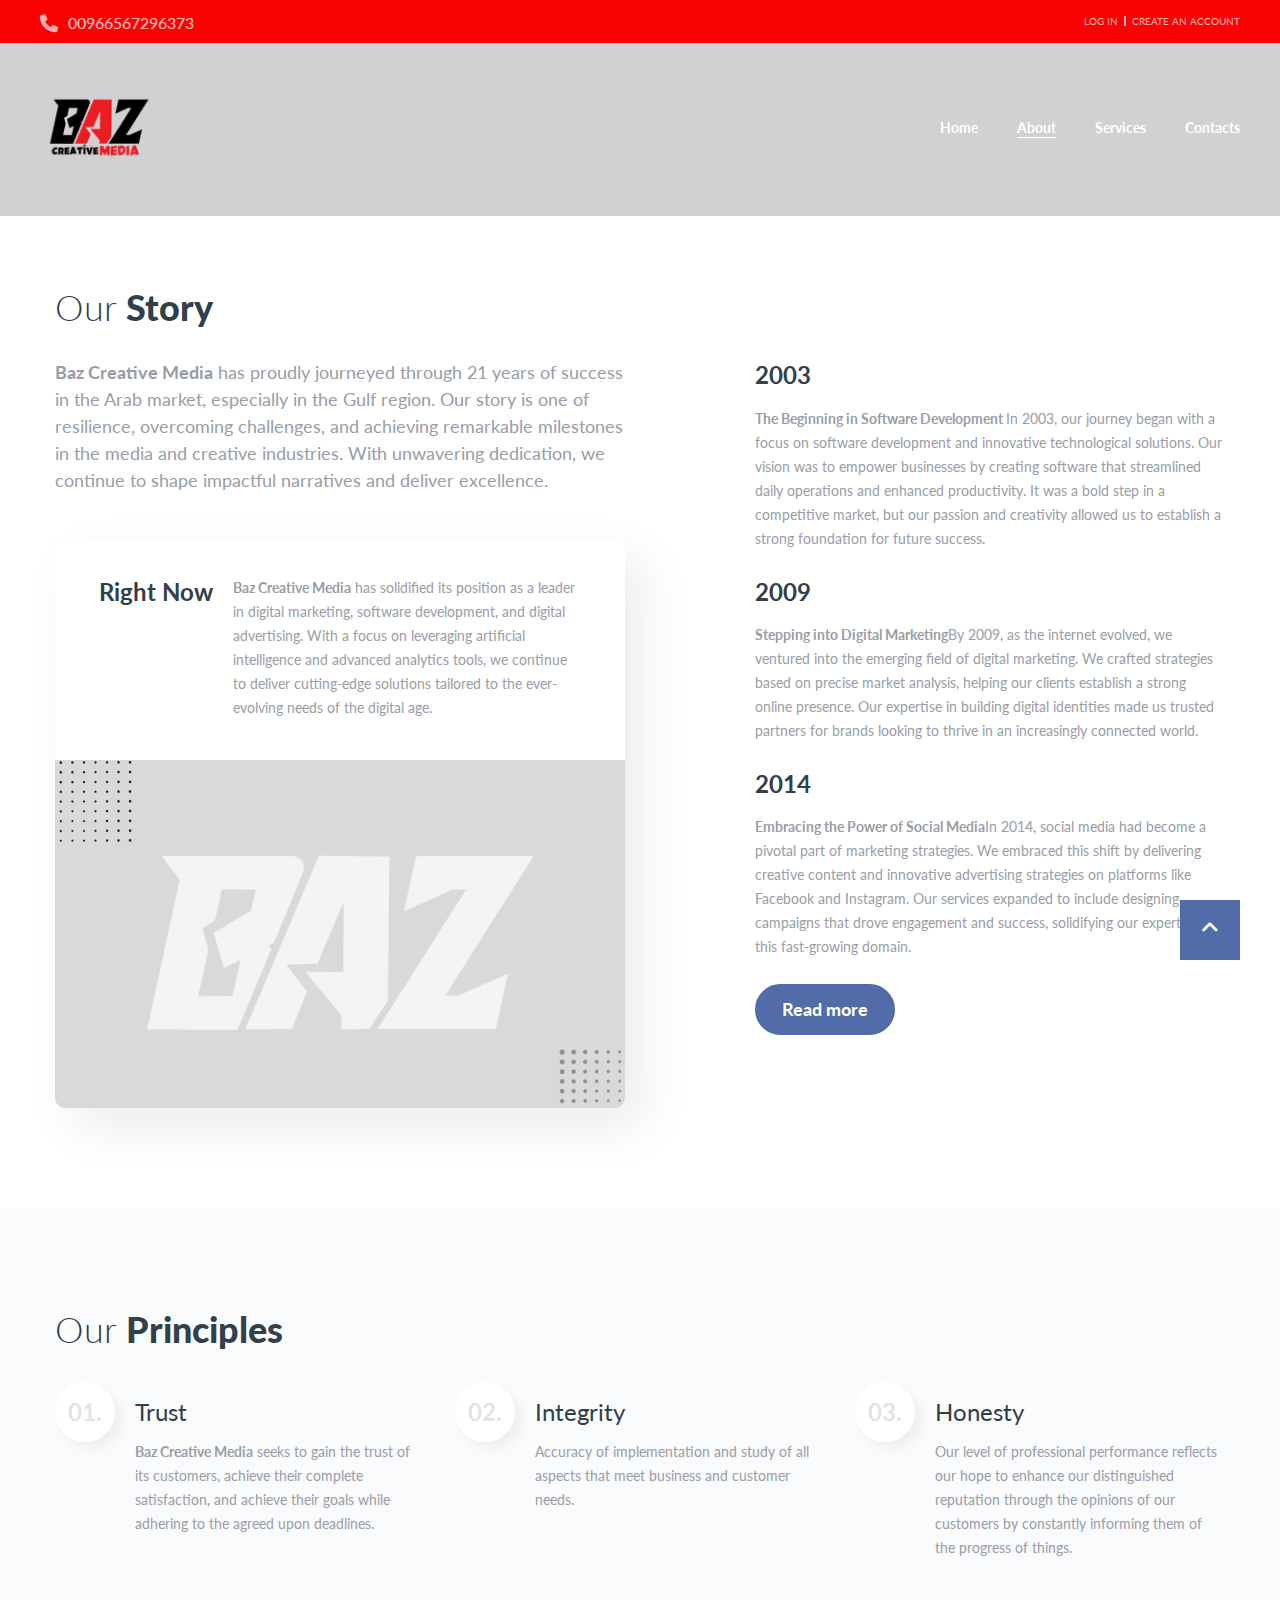
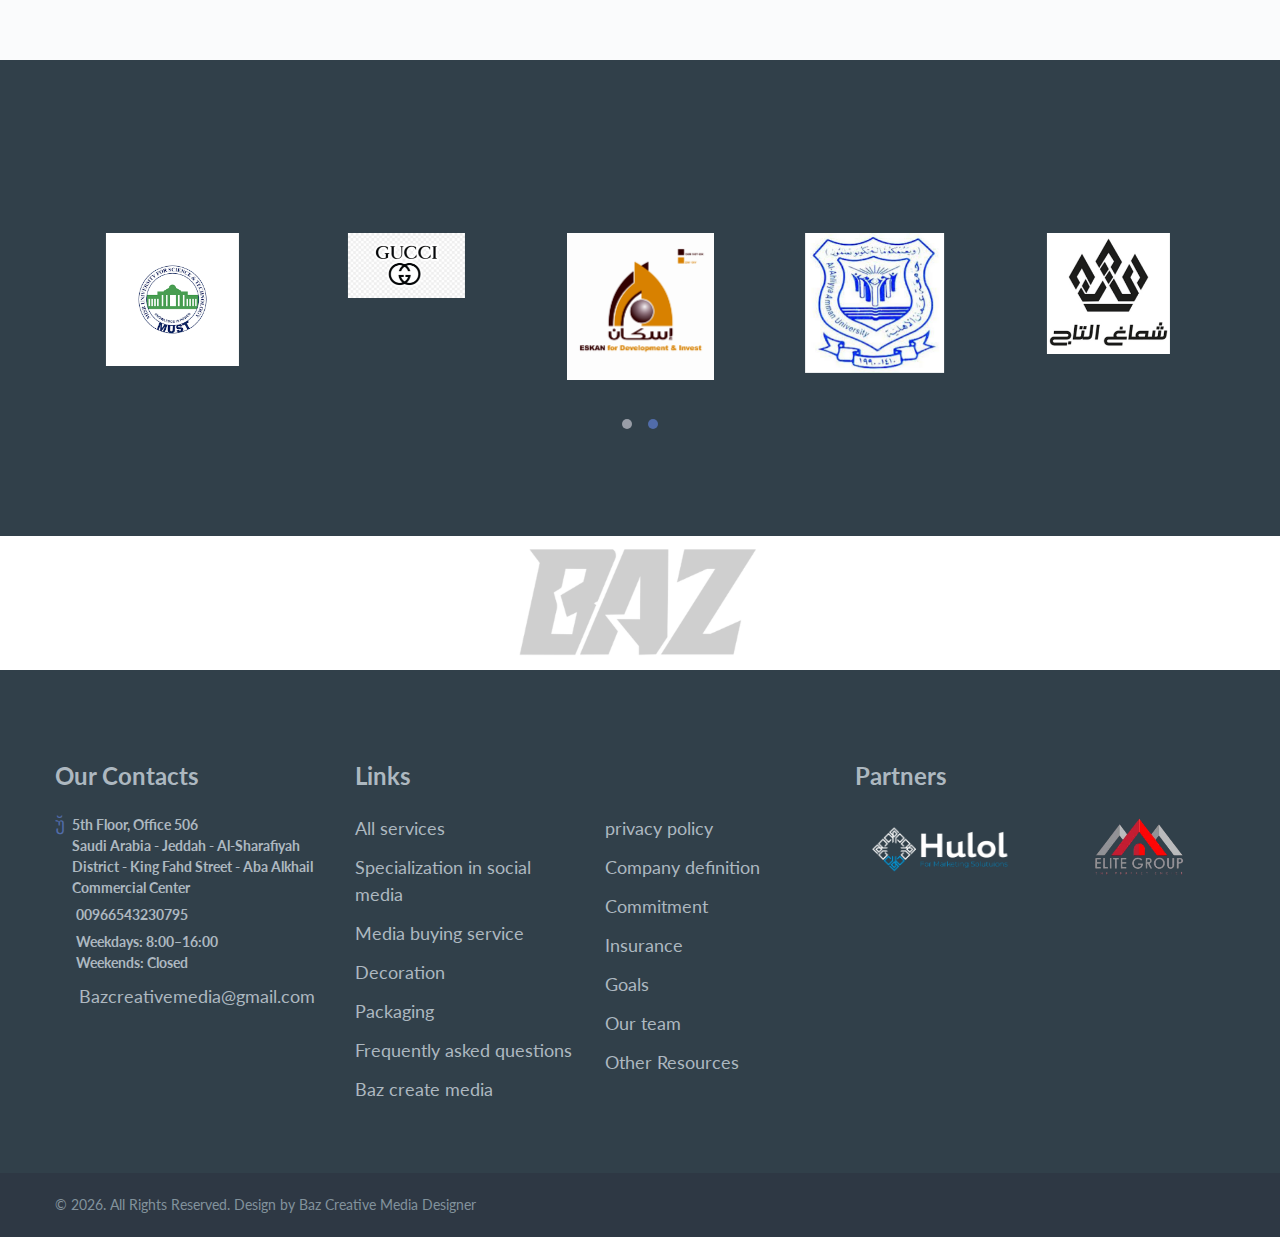
==== about.html @ 6ac9c5bb "Add files via upload" ====
<!DOCTYPE html>
<html class="wide wow-animation" lang="en">

<head>
  <title>About</title>
  <meta charset="utf-8">
  <meta name="viewport" content="width=device-width, height=device-height, initial-scale=1.0">
  <meta http-equiv="X-UA-Compatible" content="IE=edge">
  <link rel="stylesheet" href="https://cdnjs.cloudflare.com/ajax/libs/font-awesome/6.7.1/css/all.min.css">
  <link rel="icon" href="images/favicon.png" type="image/x-icon">
  <link rel="stylesheet" type="text/css" href="//fonts.googleapis.com/css?family=Lato:300,300i,400,400i,700,900">
  <link rel="stylesheet" href="css/bootstrap.css">
  <link rel="stylesheet" href="css/fonts.css">
  <link rel="stylesheet" href="css/style.css">
  <style>
    .ie-panel {
      display: none;
      background: #212121;
      padding: 10px 0;
      box-shadow: 3px 3px 5px 0 rgba(0, 0, 0, .3);
      clear: both;
      text-align: center;
      position: relative;
      z-index: 1;
    }

    html.ie-10 .ie-panel,
    html.lt-ie-10 .ie-panel {
      display: block;
    }
  </style>
</head>

<body>
  <div class="ie-panel"><a href="http://windows.microsoft.com/en-US/internet-explorer/"><img
        src="images/ie8-panel/warning_bar_0000_us.jpg" height="42" width="820"
        alt="You are using an outdated browser. For a faster, safer browsing experience, upgrade for free today."></a>
  </div>
  <div class="preloader">
    <div class="preloader-body">
      <div class="loader">
        <div></div>
        <div></div>
        <div></div>
        <div></div>
        <div></div>
        <div></div>
        <div></div>
        <div></div>
        <div></div>
      </div>
      <p>Loading...</p>
    </div>
  </div>
  <div class="page"><a class="banner banner-top"
      href="https://www.templatemonster.com/website-templates/monstroid2.html" target="_blank"><img src="" alt=""
        height="0"></a>
    <header class="section page-header rd-navbar-transparent-wrap">
      <!--RD Navbar-->
      <div class="rd-navbar-wrap">
        <nav class="rd-navbar rd-navbar-transparent" data-layout="rd-navbar-fixed" data-sm-layout="rd-navbar-fixed"
          data-md-layout="rd-navbar-fixed" data-md-device-layout="rd-navbar-fixed" data-lg-layout="rd-navbar-static"
          data-lg-device-layout="rd-navbar-static" data-xl-layout="rd-navbar-static"
          data-xl-device-layout="rd-navbar-static" data-lg-stick-up-offset="44px" data-xl-stick-up-offset="44px"
          data-xxl-stick-up-offset="44px" data-lg-stick-up="true" data-xl-stick-up="true" data-xxl-stick-up="true">
          <div class="rd-navbar-collapse-toggle rd-navbar-fixed-element-1" data-rd-navbar-toggle=".rd-navbar-collapse">
            <span></span>
          </div>
          <div class="rd-navbar-aside-outer rd-navbar-collapse">
            <div class="rd-navbar-aside">
              <div class="rd-navbar-info">
                <div class="icon novi-icon mdi "><i class="fa-solid fa-phone"></i></div><a
                  href="https://wa.me/966567296373" target="_blank">00966567296373</a>
              </div>
              <ul class="list-lined">
                <li><a href="https://wa.me/966567296373">Log in</a></li>
                <li><a href="https://wa.me/966567296373">Create an account</a></li>
              </ul>
            </div>
          </div>
          <div class="rd-navbar-main-outer">
            <div class="rd-navbar-main-inner">
              <div class="rd-navbar-main">
                <!--RD Navbar Panel-->
                <div class="rd-navbar-panel">
                  <!--RD Navbar Toggle-->
                  <button class="rd-navbar-toggle" data-rd-navbar-toggle=".rd-navbar-nav-wrap"><span></span></button>
                  <!--RD Navbar Brand-->
                  <div class="rd-navbar-brand">
                    <!--Brand--><a class="brand" href="index.html"><img class="brand-logo-dark" src="" alt=""
                        width="146" height="22" /><img class="brand-logo-light" src="images/logo-inverse-310x44.png"
                        alt="" width="155" height="22" /></a>
                  </div>
                </div>
                <div class="rd-navbar-main-element">
                  <div class="rd-navbar-nav-wrap">
                    <ul class="rd-navbar-nav">
                      <li class="rd-nav-item"><a class="rd-nav-link" href="index.html">Home</a>
                      </li>
                      <li class="rd-nav-item active"><a class="rd-nav-link" href="about.html">About</a>
                      </li>
                      <li class="rd-nav-item"><a class="rd-nav-link" href="services.html">Services</a>
                      </li>
                      <li class="rd-nav-item"><a class="rd-nav-link" href="contacts.html">Contacts</a>
                      </li>
                    </ul>
                  </div>
                </div>
              </div>
            </div>
          </div>
        </nav>
      </div>
      <div class="rd-navbar-bg novi-background bg-image" style="background-image: url(images/)"></div>
    </header>
    <!-- Breadcrumbs-->
    <section class="breadcrumbs-custom bg-image novi-background bg-primary">
      <div class="container">
        <ul class="breadcrumbs-custom-path">
          <li><a href="index.html">Home</a></li>
          <li class="active">About</li>
        </ul>
      </div>
    </section>
    <!-- Our Story-->
    <section class="section section-lg bg-default">
      <div class="container">
        <h2><span class="text-light">Our</span> Story</h2>
        <div class="row row-30 justify-content-xl-between">
          <div class="col-md-6 col-xl-6">
            <p class="big"><strong>Baz Creative Media</strong> has proudly journeyed through 21 years of success in the
              Arab market,
              especially in the Gulf region. Our story is one of resilience, overcoming challenges, and achieving
              remarkable milestones in the media and creative industries. With unwavering dedication, we continue to
              shape impactful narratives and deliver excellence.</p>
            <div class="box-shadow-2">
              <div class="box-shadow-header">
                <div class="unit flex-column flex-md-row">
                  <div class="unit-left">
                    <div class="heading-5">Right Now</div>
                  </div>
                  <div class="unit-body">
                    <p><strong>Baz Creative Media</strong> has solidified its position as a leader in digital marketing,
                      software
                      development, and digital advertising. With a focus on leveraging artificial intelligence and
                      advanced analytics tools, we continue to deliver cutting-edge solutions tailored to the
                      ever-evolving needs of the digital age.
                    </p>
                  </div>
                </div>
              </div><img class="img-responsive" src="images/thumbnails.png" alt="" width="569" height="169" />
            </div>
          </div>
          <div class="col-md-6 col-xl-5">
            <ul class="list-lg">
              <li>
                <div class="heading-5">2003</div>
                <p class="p-offset-1"><strong> The Beginning in Software Development </strong> In 2003, our journey
                  began with a focus on software development and innovative technological solutions. Our vision was to
                  empower businesses by creating software that streamlined daily operations and enhanced productivity.
                  It was a bold step in a competitive market, but our passion and creativity allowed us to establish a
                  strong foundation for future success.</p>
              </li>
              <li>
                <div class="heading-5">2009</div>
                <p class="p-offset-1"><strong>Stepping into Digital Marketing</strong>By 2009, as the internet evolved,
                  we ventured into the emerging field of digital marketing. We crafted strategies based on precise
                  market analysis, helping our clients establish a strong online presence. Our expertise in building
                  digital identities made us trusted partners for brands looking to thrive in an increasingly connected
                  world.</p>
              </li>
              <li>
                <div class="heading-5">2014</div>
                <p class="p-offset-1"><strong>Embracing the Power of Social Media</strong>In 2014, social media had
                  become a pivotal part of marketing strategies. We embraced this shift by delivering creative content
                  and innovative advertising strategies on platforms like Facebook and Instagram. Our services expanded
                  to include designing campaigns that drove engagement and success, solidifying our expertise in this
                  fast-growing domain.</p>
              </li>
              <li><a class="button button-primary" href="#">Read more</a></li>
            </ul>
          </div>
        </div>
      </div>
    </section>
    <!-- Our Principles-->
    <section class="section section-lg bg-gray-100">
      <div class="container text-center text-lg-left">
        <h2><span class="text-light">Our</span> Principles</h2>
        <div class="row row-30 number-counter-2">
          <div class="col-md-4">
            <div class="box-numbered-left unit">
              <div class="unit-left">
                <div class="index-counter"></div>
              </div>
              <div class="unit-body">
                <h5 class="title">Trust</h5>
                <div class="content"><strong>Baz Creative Media</strong> seeks to gain the trust of its customers,
                  achieve their
                  complete satisfaction, and achieve their goals while adhering to the agreed upon deadlines.</div>
              </div>
            </div>
          </div>
          <div class="col-md-4">
            <div class="box-numbered-left unit">
              <div class="unit-left">
                <div class="index-counter"></div>
              </div>
              <div class="unit-body">
                <h5 class="title">Integrity</h5>
                <div class="content">Accuracy of implementation and study of all aspects that meet business and customer
                  needs.</div>
              </div>
            </div>
          </div>
          <div class="col-md-4">
            <div class="box-numbered-left unit">
              <div class="unit-left">
                <div class="index-counter"></div>
              </div>
              <div class="unit-body">
                <h5 class="title">Honesty</h5>
                <div class="content">Our level of professional performance reflects our hope to enhance our
                  distinguished reputation through the opinions of our customers by constantly informing them of the
                  progress of things.</div>
              </div>
            </div>
          </div>
        </div>
      </div>
    </section>
    <!-- Our Clients-->
    <section class="section section-lg bg-gray-800">
      <div class="container text-center text-xl-left">
        <h2>Our <span class="text-light">Clients</span></h2>
        <div class="owl-carousel owl-carousel-4 text-center" data-items="1" data-sm-items="3" data-md-items="4"
          data-lg-items="5" data-xl-items="6" data-dots="true" data-nav="false" data-stage-padding="15"
          data-loop="false" data-margin="30" data-mouse-drag="false">
          <div class="item"><a class="link-image" href="#"><img src="images/must.png" alt="" width="133"
                height="32" /></a></div>
          <div class="item"><a class="link-image" href="#"><img src="images/gucci.webp" alt="" width="117"
                height="30" /></a></div>
          <div class="item"><a class="link-image" href="#"><img src="images/eskan.png" alt="" width="147"
                height="35" /></a></div>
          <div class="item"><a class="link-image" href="#"><img src="images/oman-uni.jpg" alt="" width="139"
                height="32" /></a></div>
          <div class="item"><a class="link-image" href="#"><img src="images/eltag.png" alt="" width="123"
                height="33" /></a></div>
          <div class="item"><a class="link-image" href="#"><img src="images/nissan.jpg" alt="" width="151"
                height="36" /></a></div>
        </div>
      </div>
    </section>
    <!-- Our Team-->
    <!-- <section class="section section-lg bg-default">
      <div class="container text-center text-lg-left">
        <h2><span class="text-light">Our</span> Team</h2>
        <div class="row row-40">
          <div class="col-md-4">
            <div class="team-box-left">
              <div class="team-meta unit align-items-center">
                <div class="unit-left"><img class="img" src="images/testimonials-1-138x138.jpg" alt="" width="138"
                    height="69" />
                </div>
                <div class="unit-body">
                  <h5 class="title">Kate White</h5>
                  <div class="subtitle">Manager</div>
                </div>
              </div>
              <div class="content">Lorem ipsum dolor sit amet, consectetur adipiscing elit. Etiam a fermentum turpis.
                Nulla metus diam, feugiat ac lectus vitae, tempus porttitor sem. Vestibulum non lacus vulputate,
                placerat ligula ut, dignissim tortor.</div>
            </div>
          </div>
          <div class="col-md-4">
            <div class="team-box-left">
              <div class="team-meta unit align-items-center">
                <div class="unit-left"><img class="img" src="images/testimonials-2-138x138.jpg" alt="" width="138"
                    height="69" />
                </div>
                <div class="unit-body">
                  <h5 class="title">Victor Jackson</h5>
                  <div class="subtitle">Financial Consultant</div>
                </div>
              </div>
              <div class="content">Sed ut perspiciatis unde omnis iste natus error sit voluptatem accusantium doloremque
                laudantium, totam rem aperiam, eaque ipsa quae ab illo inventore veritatis et quasi architecto beatae
                vitae dicta sunt explicabo.</div>
            </div>
          </div>
          <div class="col-md-4">
            <div class="team-box-left">
              <div class="team-meta unit align-items-center">
                <div class="unit-left"><img class="img" src="images/testimonials-3-138x138.jpg" alt="" width="138"
                    height="69" />
                </div>
                <div class="unit-body">
                  <h5 class="title">Olivia Smith</h5>
                  <div class="subtitle">Tax Manager</div>
                </div>
              </div>
              <div class="content">Neque porro quisquam est, qui dolorem ipsum quia dolor sit amet, consectetur,
                adipisci velit, sed quia non numquam eius modi tempora incidunt ut labore et dolore magnam aliquam
                quaerat voluptatem. Ut enim ad minima.</div>
            </div>
          </div>
        </div><a class="button button-primary" href="#">View all team</a>
      </div>
    </section> -->
    <a class="banner" href="https://www.facebook.com/profile.php?id=61550859071493" target="_blank"><img
        src="images/up-footer-banner.png" alt="" height="0"></a>
    <footer class="section footer-classic">
      <div class="footer-inner-1">
        <div class="container">
          <div class="row row-40">
            <div class="col-md-5 col-lg-3">
              <h5>Our Contacts</h5>
              <ul class="contact-list font-weight-bold">
                <li>
                  <div class="unit unit-spacing-xs">
                    <div class="unit-left">
                      <div class="icon icon-sm icon-primary novi-icon mdi mdi-map-marker"></div>
                    </div>
                    <div class="unit-body"><a href="#">5th Floor, Office 506 <br>Saudi Arabia - Jeddah - Al-Sharafiyah
                        District - King Fahd Street - Aba Alkhail Commercial Center</a></div>
                  </div>
                </li>
                <li>
                  <div class="unit unit-spacing-xs">
                    <div class="unit-left">
                      <div class="icon icon-sm icon-primary novi-icon mdi mdi-phone"></div>
                    </div>
                    <div class="unit-body"><a href="https://wa.me/966543230795">00966543230795</a></div>
                  </div>
                </li>
                <li>
                  <div class="unit unit-spacing-xs">
                    <div class="unit-left">
                      <div class="icon icon-sm icon-primary novi-icon mdi mdi-clock"></div>
                    </div>
                    <div class="unit-body">
                      <ul class="list-0">
                        <li>Weekdays: 8:00–16:00</li>
                        <li>Weekends: Closed</li>
                      </ul>
                    </div>
                  </div>
                </li>
              </ul><a class="d-inline-block big"
                href="https://mail.google.com/mail/?view=cm&fs=1&to=Bazcreativemedia@gmail.com&su=Subject&body=Write%20your%20message%20here"
                target="_blank">
                Bazcreativemedia@gmail.com
              </a>
            </div>
            <div class="col-md-6 col-lg-5">
              <h5>Links</h5>
              <div class="row row-5 justify-content-between">
                <div class="col-sm-6">
                  <ul class="footer-list big">
                    <li><a href="#">All services</a></li>
                    <li><a href="#">Specialization in social media</a></li>
                    <li><a href="#">Media buying service</a></li>
                    <li><a href="#">Decoration</a></li>
                    <li><a href="#">Packaging</a></li>
                    <li><a href="#">Frequently asked questions</a></li>
                    <li><a href="#">Baz create media</a></li>
                  </ul>
                </div>
                <div class="col-sm-4 col-lg-6 col-xxl-5">
                  <ul class="footer-list big">
                    <li><a href="#">privacy policy</a></li>
                    <li><a href="#">Company definition</a></li>
                    <li><a href="#">Commitment</a></li>
                    <li><a href="#">Insurance</a></li>
                    <li><a href="#">Goals</a></li>
                    <li><a href="#">Our team</a></li>
                    <li><a href="#">Other Resources</a></li>
                  </ul>
                </div>
              </div>
            </div>
            <div class="col-md-12 col-lg-4">
              <h5>Partners</h5>
              <div class="row row-30 align-items-center text-center">
                <div class="col-6 col-md-4 col-lg-6"><a class="link-image" href="#"><img src="images/holol.png" alt=""
                      width="144" height="35" /></a></div>
                <div class="col-6 col-md-4 col-lg-6"><a class="link-image" href="#"><img src="images/elite.png" alt=""
                      width="121" height="34" /></a></div>
                <!-- <div class="col-6 col-md-4 col-lg-6"><a class="link-image" href="#"><img
                        src="images/footer-1-brand-3-121x33.png" alt="" width="121" height="16" /></a></div>
                  <div class="col-6 col-md-4 col-lg-6"><a class="link-image" href="#"><img
                        src="images/footer-1-brand-4-101x76.png" alt="" width="101" height="38" /></a></div>
                  <div class="col-6 col-md-4 col-lg-6"><a class="link-image" href="#"><img
                        src="images/footer-1-brand-5-107x53.png" alt="" width="107" height="26" /></a></div>
                  <div class="col-6 col-md-4 col-lg-6"><a class="link-image" href="#"><img
                        src="images/footer-1-brand-6-97x52.png" alt="" width="97" height="26" /></a></div> -->
              </div>
            </div>
          </div>
        </div>
      </div>
      <div class="footer-inner-2">
        <div class="container">
          <p class="rights"><span>&copy;&nbsp;</span><span class="copyright-year"></span>. All Rights Reserved. Design
            by <a href="https://www.templatemonster.com">Baz Creative Media Designer </a></p>
        </div>
      </div>
    </footer>
  </div>
  <div class="snackbars" id="form-output-global"></div>
  <script src="js/core.min.js"></script>
  <script src="js/script.js"></script>
</body>

</html>
---- css/fonts.css ----
/*
* Fonts
*//*
* Font Awesome Icons 4.7.0
*/@font-face {	font-family: 'FontAwesome';	src: url("../fonts/fontawesome-webfont.eot?v=4.7.0");	src: url("../fonts/fontawesome-webfont.eot?#iefix&v=4.7.0") format("embedded-opentype"), url("../fonts/fontawesome-webfont.woff2?v=4.7.0") format("woff2"), url("../fonts/fontawesome-webfont.woff?v=4.7.0") format("woff"), url("../fonts/fontawesome-webfont.ttf?v=4.7.0") format("truetype"), url("../fonts/fontawesome-webfont.svg?v=4.7.0#fontawesomeregular") format("svg");	font-weight: normal;	font-style: normal;}.fa {	display: inline-block;	font-family: 'FontAwesome';	font-size: inherit;	text-rendering: auto;	-webkit-font-smoothing: antialiased;	-moz-osx-font-smoothing: grayscale;}[class*='fa-']:before {	font-weight: 400;	font-family: 'FontAwesome';}/* makes the font 33% larger relative to the icon container */.fa-lg {	font-size: 1.33333333em;	line-height: 0.75em;	vertical-align: -15%;}.fa-2x {	font-size: 2em;}.fa-3x {	font-size: 3em;}.fa-4x {	font-size: 4em;}.fa-5x {	font-size: 5em;}.fa-fw {	width: 1.28571429em;	text-align: center;}.fa-ul {	padding-left: 0;	margin-left: 2.14285714em;	list-style-type: none;}.fa-ul > li {	position: relative;}.fa-li {	position: absolute;	left: -2.14285714em;	width: 2.14285714em;	top: 0.14285714em;	text-align: center;}.fa-li.fa-lg {	left: -1.85714286em;}.fa-border {	padding: .2em .25em .15em;	border: solid 0.08em #eeeeee;	border-radius: .1em;}.fa-pull-left {	float: left;}.fa-pull-right {	float: right;}.fa.fa-pull-left {	margin-right: .3em;}.fa.fa-pull-right {	margin-left: .3em;}/* Deprecated as of 4.4.0 */.pull-right {	float: right;}.pull-left {	float: left;}.fa.pull-left {	margin-right: .3em;}.fa.pull-right {	margin-left: .3em;}.fa-spin {	-webkit-animation: fa-spin 2s infinite linear;	animation: fa-spin 2s infinite linear;}.fa-pulse {	-webkit-animation: fa-spin 1s infinite steps(8);	animation: fa-spin 1s infinite steps(8);}@-webkit-keyframes fa-spin {	0% {		-webkit-transform: rotate(0deg);		transform: rotate(0deg);	}	100% {		-webkit-transform: rotate(359deg);		transform: rotate(359deg);	}}@keyframes fa-spin {	0% {		-webkit-transform: rotate(0deg);		transform: rotate(0deg);	}	100% {		-webkit-transform: rotate(359deg);		transform: rotate(359deg);	}}.fa-rotate-90 {	-ms-filter: "progid:DXImageTransform.Microsoft.BasicImage(rotation=1)";	-webkit-transform: rotate(90deg);	-ms-transform: rotate(90deg);	transform: rotate(90deg);}.fa-rotate-180 {	-ms-filter: "progid:DXImageTransform.Microsoft.BasicImage(rotation=2)";	-webkit-transform: rotate(180deg);	-ms-transform: rotate(180deg);	transform: rotate(180deg);}.fa-rotate-270 {	-ms-filter: "progid:DXImageTransform.Microsoft.BasicImage(rotation=3)";	-webkit-transform: rotate(270deg);	-ms-transform: rotate(270deg);	transform: rotate(270deg);}.fa-flip-horizontal {	-ms-filter: "progid:DXImageTransform.Microsoft.BasicImage(rotation=0, mirror=1)";	-webkit-transform: scale(-1, 1);	-ms-transform: scale(-1, 1);	transform: scale(-1, 1);}.fa-flip-vertical {	-ms-filter: "progid:DXImageTransform.Microsoft.BasicImage(rotation=2, mirror=1)";	-webkit-transform: scale(1, -1);	-ms-transform: scale(1, -1);	transform: scale(1, -1);}:root .fa-rotate-90,:root .fa-rotate-180,:root .fa-rotate-270,:root .fa-flip-horizontal,:root .fa-flip-vertical {	filter: none;}.fa-stack {	position: relative;	display: inline-block;	width: 2em;	height: 2em;	line-height: 2em;	vertical-align: middle;}.fa-stack-1x,.fa-stack-2x {	position: absolute;	left: 0;	width: 100%;	text-align: center;}.fa-stack-1x {	line-height: inherit;}.fa-stack-2x {	font-size: 2em;}.fa-inverse {	color: #ffffff;}/* Font Awesome uses the Unicode Private Use Area (PUA) to ensure screen
   readers do not read off random characters that represent icons */.fa-glass:before {	content: "\f000";}.fa-music:before {	content: "\f001";}.fa-search:before {	content: "\f002";}.fa-envelope-o:before {	content: "\f003";}.fa-heart:before {	content: "\f004";}.fa-star:before {	content: "\f005";}.fa-star-o:before {	content: "\f006";}.fa-user:before {	content: "\f007";}.fa-film:before {	content: "\f008";}.fa-th-large:before {	content: "\f009";}.fa-th:before {	content: "\f00a";}.fa-th-list:before {	content: "\f00b";}.fa-check:before {	content: "\f00c";}.fa-remove:before,.fa-close:before,.fa-times:before {	content: "\f00d";}.fa-search-plus:before {	content: "\f00e";}.fa-search-minus:before {	content: "\f010";}.fa-power-off:before {	content: "\f011";}.fa-signal:before {	content: "\f012";}.fa-gear:before,.fa-cog:before {	content: "\f013";}.fa-trash-o:before {	content: "\f014";}.fa-home:before {	content: "\f015";}.fa-file-o:before {	content: "\f016";}.fa-clock-o:before {	content: "\f017";}.fa-road:before {	content: "\f018";}.fa-download:before {	content: "\f019";}.fa-arrow-circle-o-down:before {	content: "\f01a";}.fa-arrow-circle-o-up:before {	content: "\f01b";}.fa-inbox:before {	content: "\f01c";}.fa-play-circle-o:before {	content: "\f01d";}.fa-rotate-right:before,.fa-repeat:before {	content: "\f01e";}.fa-refresh:before {	content: "\f021";}.fa-list-alt:before {	content: "\f022";}.fa-lock:before {	content: "\f023";}.fa-flag:before {	content: "\f024";}.fa-headphones:before {	content: "\f025";}.fa-volume-off:before {	content: "\f026";}.fa-volume-down:before {	content: "\f027";}.fa-volume-up:before {	content: "\f028";}.fa-qrcode:before {	content: "\f029";}.fa-barcode:before {	content: "\f02a";}.fa-tag:before {	content: "\f02b";}.fa-tags:before {	content: "\f02c";}.fa-book:before {	content: "\f02d";}.fa-bookmark:before {	content: "\f02e";}.fa-print:before {	content: "\f02f";}.fa-camera:before {	content: "\f030";}.fa-font:before {	content: "\f031";}.fa-bold:before {	content: "\f032";}.fa-italic:before {	content: "\f033";}.fa-text-height:before {	content: "\f034";}.fa-text-width:before {	content: "\f035";}.fa-align-left:before {	content: "\f036";}.fa-align-center:before {	content: "\f037";}.fa-align-right:before {	content: "\f038";}.fa-align-justify:before {	content: "\f039";}.fa-list:before {	content: "\f03a";}.fa-dedent:before,.fa-outdent:before {	content: "\f03b";}.fa-indent:before {	content: "\f03c";}.fa-video-camera:before {	content: "\f03d";}.fa-photo:before,.fa-image:before,.fa-picture-o:before {	content: "\f03e";}.fa-pencil:before {	content: "\f040";}.fa-map-marker:before {	content: "\f041";}.fa-adjust:before {	content: "\f042";}.fa-tint:before {	content: "\f043";}.fa-edit:before,.fa-pencil-square-o:before {	content: "\f044";}.fa-share-square-o:before {	content: "\f045";}.fa-check-square-o:before {	content: "\f046";}.fa-arrows:before {	content: "\f047";}.fa-step-backward:before {	content: "\f048";}.fa-fast-backward:before {	content: "\f049";}.fa-backward:before {	content: "\f04a";}.fa-play:before {	content: "\f04b";}.fa-pause:before {	content: "\f04c";}.fa-stop:before {	content: "\f04d";}.fa-forward:before {	content: "\f04e";}.fa-fast-forward:before {	content: "\f050";}.fa-step-forward:before {	content: "\f051";}.fa-eject:before {	content: "\f052";}.fa-chevron-left:before {	content: "\f053";}.fa-chevron-right:before {	content: "\f054";}.fa-plus-circle:before {	content: "\f055";}.fa-minus-circle:before {	content: "\f056";}.fa-times-circle:before {	content: "\f057";}.fa-check-circle:before {	content: "\f058";}.fa-question-circle:before {	content: "\f059";}.fa-info-circle:before {	content: "\f05a";}.fa-crosshairs:before {	content: "\f05b";}.fa-times-circle-o:before {	content: "\f05c";}.fa-check-circle-o:before {	content: "\f05d";}.fa-ban:before {	content: "\f05e";}.fa-arrow-left:before {	content: "\f060";}.fa-arrow-right:before {	content: "\f061";}.fa-arrow-up:before {	content: "\f062";}.fa-arrow-down:before {	content: "\f063";}.fa-mail-forward:before,.fa-share:before {	content: "\f064";}.fa-expand:before {	content: "\f065";}.fa-compress:before {	content: "\f066";}.fa-plus:before {	content: "\f067";}.fa-minus:before {	content: "\f068";}.fa-asterisk:before {	content: "\f069";}.fa-exclamation-circle:before {	content: "\f06a";}.fa-gift:before {	content: "\f06b";}.fa-leaf:before {	content: "\f06c";}.fa-fire:before {	content: "\f06d";}.fa-eye:before {	content: "\f06e";}.fa-eye-slash:before {	content: "\f070";}.fa-warning:before,.fa-exclamation-triangle:before {	content: "\f071";}.fa-plane:before {	content: "\f072";}.fa-calendar:before {	content: "\f073";}.fa-random:before {	content: "\f074";}.fa-comment:before {	content: "\f075";}.fa-magnet:before {	content: "\f076";}.fa-chevron-up:before {	content: "\f077";}.fa-chevron-down:before {	content: "\f078";}.fa-retweet:before {	content: "\f079";}.fa-shopping-cart:before {	content: "\f07a";}.fa-folder:before {	content: "\f07b";}.fa-folder-open:before {	content: "\f07c";}.fa-arrows-v:before {	content: "\f07d";}.fa-arrows-h:before {	content: "\f07e";}.fa-bar-chart-o:before,.fa-bar-chart:before {	content: "\f080";}.fa-twitter-square:before {	content: "\f081";}.fa-facebook-square:before {	content: "\f082";}.fa-camera-retro:before {	content: "\f083";}.fa-key:before {	content: "\f084";}.fa-gears:before,.fa-cogs:before {	content: "\f085";}.fa-comments:before {	content: "\f086";}.fa-thumbs-o-up:before {	content: "\f087";}.fa-thumbs-o-down:before {	content: "\f088";}.fa-star-half:before {	content: "\f089";}.fa-heart-o:before {	content: "\f08a";}.fa-sign-out:before {	content: "\f08b";}.fa-linkedin-square:before {	content: "\f08c";}.fa-thumb-tack:before {	content: "\f08d";}.fa-external-link:before {	content: "\f08e";}.fa-sign-in:before {	content: "\f090";}.fa-trophy:before {	content: "\f091";}.fa-github-square:before {	content: "\f092";}.fa-upload:before {	content: "\f093";}.fa-lemon-o:before {	content: "\f094";}.fa-phone:before {	content: "\f095";}.fa-square-o:before {	content: "\f096";}.fa-bookmark-o:before {	content: "\f097";}.fa-phone-square:before {	content: "\f098";}.fa-twitter:before {	content: "\f099";}.fa-facebook-f:before,.fa-facebook:before {	content: "\f09a";}.fa-github:before {	content: "\f09b";}.fa-unlock:before {	content: "\f09c";}.fa-credit-card:before {	content: "\f09d";}.fa-feed:before,.fa-rss:before {	content: "\f09e";}.fa-hdd-o:before {	content: "\f0a0";}.fa-bullhorn:before {	content: "\f0a1";}.fa-bell:before {	content: "\f0f3";}.fa-certificate:before {	content: "\f0a3";}.fa-hand-o-right:before {	content: "\f0a4";}.fa-hand-o-left:before {	content: "\f0a5";}.fa-hand-o-up:before {	content: "\f0a6";}.fa-hand-o-down:before {	content: "\f0a7";}.fa-arrow-circle-left:before {	content: "\f0a8";}.fa-arrow-circle-right:before {	content: "\f0a9";}.fa-arrow-circle-up:before {	content: "\f0aa";}.fa-arrow-circle-down:before {	content: "\f0ab";}.fa-globe:before {	content: "\f0ac";}.fa-wrench:before {	content: "\f0ad";}.fa-tasks:before {	content: "\f0ae";}.fa-filter:before {	content: "\f0b0";}.fa-briefcase:before {	content: "\f0b1";}.fa-arrows-alt:before {	content: "\f0b2";}.fa-group:before,.fa-users:before {	content: "\f0c0";}.fa-chain:before,.fa-link:before {	content: "\f0c1";}.fa-cloud:before {	content: "\f0c2";}.fa-flask:before {	content: "\f0c3";}.fa-cut:before,.fa-scissors:before {	content: "\f0c4";}.fa-copy:before,.fa-files-o:before {	content: "\f0c5";}.fa-paperclip:before {	content: "\f0c6";}.fa-save:before,.fa-floppy-o:before {	content: "\f0c7";}.fa-square:before {	content: "\f0c8";}.fa-navicon:before,.fa-reorder:before,.fa-bars:before {	content: "\f0c9";}.fa-list-ul:before {	content: "\f0ca";}.fa-list-ol:before {	content: "\f0cb";}.fa-strikethrough:before {	content: "\f0cc";}.fa-underline:before {	content: "\f0cd";}.fa-table:before {	content: "\f0ce";}.fa-magic:before {	content: "\f0d0";}.fa-truck:before {	content: "\f0d1";}.fa-pinterest:before {	content: "\f0d2";}.fa-pinterest-square:before {	content: "\f0d3";}.fa-google-plus-square:before {	content: "\f0d4";}.fa-google-plus:before {	content: "\f0d5";}.fa-money:before {	content: "\f0d6";}.fa-caret-down:before {	content: "\f0d7";}.fa-caret-up:before {	content: "\f0d8";}.fa-caret-left:before {	content: "\f0d9";}.fa-caret-right:before {	content: "\f0da";}.fa-columns:before {	content: "\f0db";}.fa-unsorted:before,.fa-sort:before {	content: "\f0dc";}.fa-sort-down:before,.fa-sort-desc:before {	content: "\f0dd";}.fa-sort-up:before,.fa-sort-asc:before {	content: "\f0de";}.fa-envelope:before {	content: "\f0e0";}.fa-linkedin:before {	content: "\f0e1";}.fa-rotate-left:before,.fa-undo:before {	content: "\f0e2";}.fa-legal:before,.fa-gavel:before {	content: "\f0e3";}.fa-dashboard:before,.fa-tachometer:before {	content: "\f0e4";}.fa-comment-o:before {	content: "\f0e5";}.fa-comments-o:before {	content: "\f0e6";}.fa-flash:before,.fa-bolt:before {	content: "\f0e7";}.fa-sitemap:before {	content: "\f0e8";}.fa-umbrella:before {	content: "\f0e9";}.fa-paste:before,.fa-clipboard:before {	content: "\f0ea";}.fa-lightbulb-o:before {	content: "\f0eb";}.fa-exchange:before {	content: "\f0ec";}.fa-cloud-download:before {	content: "\f0ed";}.fa-cloud-upload:before {	content: "\f0ee";}.fa-user-md:before {	content: "\f0f0";}.fa-stethoscope:before {	content: "\f0f1";}.fa-suitcase:before {	content: "\f0f2";}.fa-bell-o:before {	content: "\f0a2";}.fa-coffee:before {	content: "\f0f4";}.fa-cutlery:before {	content: "\f0f5";}.fa-file-text-o:before {	content: "\f0f6";}.fa-building-o:before {	content: "\f0f7";}.fa-hospital-o:before {	content: "\f0f8";}.fa-ambulance:before {	content: "\f0f9";}.fa-medkit:before {	content: "\f0fa";}.fa-fighter-jet:before {	content: "\f0fb";}.fa-beer:before {	content: "\f0fc";}.fa-h-square:before {	content: "\f0fd";}.fa-plus-square:before {	content: "\f0fe";}.fa-angle-double-left:before {	content: "\f100";}.fa-angle-double-right:before {	content: "\f101";}.fa-angle-double-up:before {	content: "\f102";}.fa-angle-double-down:before {	content: "\f103";}.fa-angle-left:before {	content: "\f104";}.fa-angle-right:before {	content: "\f105";}.fa-angle-up:before {	content: "\f106";}.fa-angle-down:before {	content: "\f107";}.fa-desktop:before {	content: "\f108";}.fa-laptop:before {	content: "\f109";}.fa-tablet:before {	content: "\f10a";}.fa-mobile-phone:before,.fa-mobile:before {	content: "\f10b";}.fa-circle-o:before {	content: "\f10c";}.fa-quote-left:before {	content: "\f10d";}.fa-quote-right:before {	content: "\f10e";}.fa-spinner:before {	content: "\f110";}.fa-circle:before {	content: "\f111";}.fa-mail-reply:before,.fa-reply:before {	content: "\f112";}.fa-github-alt:before {	content: "\f113";}.fa-folder-o:before {	content: "\f114";}.fa-folder-open-o:before {	content: "\f115";}.fa-smile-o:before {	content: "\f118";}.fa-frown-o:before {	content: "\f119";}.fa-meh-o:before {	content: "\f11a";}.fa-gamepad:before {	content: "\f11b";}.fa-keyboard-o:before {	content: "\f11c";}.fa-flag-o:before {	content: "\f11d";}.fa-flag-checkered:before {	content: "\f11e";}.fa-terminal:before {	content: "\f120";}.fa-code:before {	content: "\f121";}.fa-mail-reply-all:before,.fa-reply-all:before {	content: "\f122";}.fa-star-half-empty:before,.fa-star-half-full:before,.fa-star-half-o:before {	content: "\f123";}.fa-location-arrow:before {	content: "\f124";}.fa-crop:before {	content: "\f125";}.fa-code-fork:before {	content: "\f126";}.fa-unlink:before,.fa-chain-broken:before {	content: "\f127";}.fa-question:before {	content: "\f128";}.fa-info:before {	content: "\f129";}.fa-exclamation:before {	content: "\f12a";}.fa-superscript:before {	content: "\f12b";}.fa-subscript:before {	content: "\f12c";}.fa-eraser:before {	content: "\f12d";}.fa-puzzle-piece:before {	content: "\f12e";}.fa-microphone:before {	content: "\f130";}.fa-microphone-slash:before {	content: "\f131";}.fa-shield:before {	content: "\f132";}.fa-calendar-o:before {	content: "\f133";}.fa-fire-extinguisher:before {	content: "\f134";}.fa-rocket:before {	content: "\f135";}.fa-maxcdn:before {	content: "\f136";}.fa-chevron-circle-left:before {	content: "\f137";}.fa-chevron-circle-right:before {	content: "\f138";}.fa-chevron-circle-up:before {	content: "\f139";}.fa-chevron-circle-down:before {	content: "\f13a";}.fa-html5:before {	content: "\f13b";}.fa-css3:before {	content: "\f13c";}.fa-anchor:before {	content: "\f13d";}.fa-unlock-alt:before {	content: "\f13e";}.fa-bullseye:before {	content: "\f140";}.fa-ellipsis-h:before {	content: "\f141";}.fa-ellipsis-v:before {	content: "\f142";}.fa-rss-square:before {	content: "\f143";}.fa-play-circle:before {	content: "\f144";}.fa-ticket:before {	content: "\f145";}.fa-minus-square:before {	content: "\f146";}.fa-minus-square-o:before {	content: "\f147";}.fa-level-up:before {	content: "\f148";}.fa-level-down:before {	content: "\f149";}.fa-check-square:before {	content: "\f14a";}.fa-pencil-square:before {	content: "\f14b";}.fa-external-link-square:before {	content: "\f14c";}.fa-share-square:before {	content: "\f14d";}.fa-compass:before {	content: "\f14e";}.fa-toggle-down:before,.fa-caret-square-o-down:before {	content: "\f150";}.fa-toggle-up:before,.fa-caret-square-o-up:before {	content: "\f151";}.fa-toggle-right:before,.fa-caret-square-o-right:before {	content: "\f152";}.fa-euro:before,.fa-eur:before {	content: "\f153";}.fa-gbp:before {	content: "\f154";}.fa-dollar:before,.fa-usd:before {	content: "\f155";}.fa-rupee:before,.fa-inr:before {	content: "\f156";}.fa-cny:before,.fa-rmb:before,.fa-yen:before,.fa-jpy:before {	content: "\f157";}.fa-ruble:before,.fa-rouble:before,.fa-rub:before {	content: "\f158";}.fa-won:before,.fa-krw:before {	content: "\f159";}.fa-bitcoin:before,.fa-btc:before {	content: "\f15a";}.fa-file:before {	content: "\f15b";}.fa-file-text:before {	content: "\f15c";}.fa-sort-alpha-asc:before {	content: "\f15d";}.fa-sort-alpha-desc:before {	content: "\f15e";}.fa-sort-amount-asc:before {	content: "\f160";}.fa-sort-amount-desc:before {	content: "\f161";}.fa-sort-numeric-asc:before {	content: "\f162";}.fa-sort-numeric-desc:before {	content: "\f163";}.fa-thumbs-up:before {	content: "\f164";}.fa-thumbs-down:before {	content: "\f165";}.fa-youtube-square:before {	content: "\f166";}.fa-youtube:before {	content: "\f167";}.fa-xing:before {	content: "\f168";}.fa-xing-square:before {	content: "\f169";}.fa-youtube-play:before {	content: "\f16a";}.fa-dropbox:before {	content: "\f16b";}.fa-stack-overflow:before {	content: "\f16c";}.fa-instagram:before {	content: "\f16d";}.fa-flickr:before {	content: "\f16e";}.fa-adn:before {	content: "\f170";}.fa-bitbucket:before {	content: "\f171";}.fa-bitbucket-square:before {	content: "\f172";}.fa-tumblr:before {	content: "\f173";}.fa-tumblr-square:before {	content: "\f174";}.fa-long-arrow-down:before {	content: "\f175";}.fa-long-arrow-up:before {	content: "\f176";}.fa-long-arrow-left:before {	content: "\f177";}.fa-long-arrow-right:before {	content: "\f178";}.fa-apple:before {	content: "\f179";}.fa-windows:before {	content: "\f17a";}.fa-android:before {	content: "\f17b";}.fa-linux:before {	content: "\f17c";}.fa-dribbble:before {	content: "\f17d";}.fa-skype:before {	content: "\f17e";}.fa-foursquare:before {	content: "\f180";}.fa-trello:before {	content: "\f181";}.fa-female:before {	content: "\f182";}.fa-male:before {	content: "\f183";}.fa-gittip:before,.fa-gratipay:before {	content: "\f184";}.fa-sun-o:before {	content: "\f185";}.fa-moon-o:before {	content: "\f186";}.fa-archive:before {	content: "\f187";}.fa-bug:before {	content: "\f188";}.fa-vk:before {	content: "\f189";}.fa-weibo:before {	content: "\f18a";}.fa-renren:before {	content: "\f18b";}.fa-pagelines:before {	content: "\f18c";}.fa-stack-exchange:before {	content: "\f18d";}.fa-arrow-circle-o-right:before {	content: "\f18e";}.fa-arrow-circle-o-left:before {	content: "\f190";}.fa-toggle-left:before,.fa-caret-square-o-left:before {	content: "\f191";}.fa-dot-circle-o:before {	content: "\f192";}.fa-wheelchair:before {	content: "\f193";}.fa-vimeo-square:before {	content: "\f194";}.fa-turkish-lira:before,.fa-try:before {	content: "\f195";}.fa-plus-square-o:before {	content: "\f196";}.fa-space-shuttle:before {	content: "\f197";}.fa-slack:before {	content: "\f198";}.fa-envelope-square:before {	content: "\f199";}.fa-wordpress:before {	content: "\f19a";}.fa-openid:before {	content: "\f19b";}.fa-institution:before,.fa-bank:before,.fa-university:before {	content: "\f19c";}.fa-mortar-board:before,.fa-graduation-cap:before {	content: "\f19d";}.fa-yahoo:before {	content: "\f19e";}.fa-google:before {	content: "\f1a0";}.fa-reddit:before {	content: "\f1a1";}.fa-reddit-square:before {	content: "\f1a2";}.fa-stumbleupon-circle:before {	content: "\f1a3";}.fa-stumbleupon:before {	content: "\f1a4";}.fa-delicious:before {	content: "\f1a5";}.fa-digg:before {	content: "\f1a6";}.fa-pied-piper-pp:before {	content: "\f1a7";}.fa-pied-piper-alt:before {	content: "\f1a8";}.fa-drupal:before {	content: "\f1a9";}.fa-joomla:before {	content: "\f1aa";}.fa-language:before {	content: "\f1ab";}.fa-fax:before {	content: "\f1ac";}.fa-building:before {	content: "\f1ad";}.fa-child:before {	content: "\f1ae";}.fa-paw:before {	content: "\f1b0";}.fa-spoon:before {	content: "\f1b1";}.fa-cube:before {	content: "\f1b2";}.fa-cubes:before {	content: "\f1b3";}.fa-behance:before {	content: "\f1b4";}.fa-behance-square:before {	content: "\f1b5";}.fa-steam:before {	content: "\f1b6";}.fa-steam-square:before {	content: "\f1b7";}.fa-recycle:before {	content: "\f1b8";}.fa-automobile:before,.fa-car:before {	content: "\f1b9";}.fa-cab:before,.fa-taxi:before {	content: "\f1ba";}.fa-tree:before {	content: "\f1bb";}.fa-spotify:before {	content: "\f1bc";}.fa-deviantart:before {	content: "\f1bd";}.fa-soundcloud:before {	content: "\f1be";}.fa-database:before {	content: "\f1c0";}.fa-file-pdf-o:before {	content: "\f1c1";}.fa-file-word-o:before {	content: "\f1c2";}.fa-file-excel-o:before {	content: "\f1c3";}.fa-file-powerpoint-o:before {	content: "\f1c4";}.fa-file-photo-o:before,.fa-file-picture-o:before,.fa-file-image-o:before {	content: "\f1c5";}.fa-file-zip-o:before,.fa-file-archive-o:before {	content: "\f1c6";}.fa-file-sound-o:before,.fa-file-audio-o:before {	content: "\f1c7";}.fa-file-movie-o:before,.fa-file-video-o:before {	content: "\f1c8";}.fa-file-code-o:before {	content: "\f1c9";}.fa-vine:before {	content: "\f1ca";}.fa-codepen:before {	content: "\f1cb";}.fa-jsfiddle:before {	content: "\f1cc";}.fa-life-bouy:before,.fa-life-buoy:before,.fa-life-saver:before,.fa-support:before,.fa-life-ring:before {	content: "\f1cd";}.fa-circle-o-notch:before {	content: "\f1ce";}.fa-ra:before,.fa-resistance:before,.fa-rebel:before {	content: "\f1d0";}.fa-ge:before,.fa-empire:before {	content: "\f1d1";}.fa-git-square:before {	content: "\f1d2";}.fa-git:before {	content: "\f1d3";}.fa-y-combinator-square:before,.fa-yc-square:before,.fa-hacker-news:before {	content: "\f1d4";}.fa-tencent-weibo:before {	content: "\f1d5";}.fa-qq:before {	content: "\f1d6";}.fa-wechat:before,.fa-weixin:before {	content: "\f1d7";}.fa-send:before,.fa-paper-plane:before {	content: "\f1d8";}.fa-send-o:before,.fa-paper-plane-o:before {	content: "\f1d9";}.fa-history:before {	content: "\f1da";}.fa-circle-thin:before {	content: "\f1db";}.fa-header:before {	content: "\f1dc";}.fa-paragraph:before {	content: "\f1dd";}.fa-sliders:before {	content: "\f1de";}.fa-share-alt:before {	content: "\f1e0";}.fa-share-alt-square:before {	content: "\f1e1";}.fa-bomb:before {	content: "\f1e2";}.fa-soccer-ball-o:before,.fa-futbol-o:before {	content: "\f1e3";}.fa-tty:before {	content: "\f1e4";}.fa-binoculars:before {	content: "\f1e5";}.fa-plug:before {	content: "\f1e6";}.fa-slideshare:before {	content: "\f1e7";}.fa-twitch:before {	content: "\f1e8";}.fa-yelp:before {	content: "\f1e9";}.fa-newspaper-o:before {	content: "\f1ea";}.fa-wifi:before {	content: "\f1eb";}.fa-calculator:before {	content: "\f1ec";}.fa-paypal:before {	content: "\f1ed";}.fa-google-wallet:before {	content: "\f1ee";}.fa-cc-visa:before {	content: "\f1f0";}.fa-cc-mastercard:before {	content: "\f1f1";}.fa-cc-discover:before {	content: "\f1f2";}.fa-cc-amex:before {	content: "\f1f3";}.fa-cc-paypal:before {	content: "\f1f4";}.fa-cc-stripe:before {	content: "\f1f5";}.fa-bell-slash:before {	content: "\f1f6";}.fa-bell-slash-o:before {	content: "\f1f7";}.fa-trash:before {	content: "\f1f8";}.fa-copyright:before {	content: "\f1f9";}.fa-at:before {	content: "\f1fa";}.fa-eyedropper:before {	content: "\f1fb";}.fa-paint-brush:before {	content: "\f1fc";}.fa-birthday-cake:before {	content: "\f1fd";}.fa-area-chart:before {	content: "\f1fe";}.fa-pie-chart:before {	content: "\f200";}.fa-line-chart:before {	content: "\f201";}.fa-lastfm:before {	content: "\f202";}.fa-lastfm-square:before {	content: "\f203";}.fa-toggle-off:before {	content: "\f204";}.fa-toggle-on:before {	content: "\f205";}.fa-bicycle:before {	content: "\f206";}.fa-bus:before {	content: "\f207";}.fa-ioxhost:before {	content: "\f208";}.fa-angellist:before {	content: "\f209";}.fa-cc:before {	content: "\f20a";}.fa-shekel:before,.fa-sheqel:before,.fa-ils:before {	content: "\f20b";}.fa-meanpath:before {	content: "\f20c";}.fa-buysellads:before {	content: "\f20d";}.fa-connectdevelop:before {	content: "\f20e";}.fa-dashcube:before {	content: "\f210";}.fa-forumbee:before {	content: "\f211";}.fa-leanpub:before {	content: "\f212";}.fa-sellsy:before {	content: "\f213";}.fa-shirtsinbulk:before {	content: "\f214";}.fa-simplybuilt:before {	content: "\f215";}.fa-skyatlas:before {	content: "\f216";}.fa-cart-plus:before {	content: "\f217";}.fa-cart-arrow-down:before {	content: "\f218";}.fa-diamond:before {	content: "\f219";}.fa-ship:before {	content: "\f21a";}.fa-user-secret:before {	content: "\f21b";}.fa-motorcycle:before {	content: "\f21c";}.fa-street-view:before {	content: "\f21d";}.fa-heartbeat:before {	content: "\f21e";}.fa-venus:before {	content: "\f221";}.fa-mars:before {	content: "\f222";}.fa-mercury:before {	content: "\f223";}.fa-intersex:before,.fa-transgender:before {	content: "\f224";}.fa-transgender-alt:before {	content: "\f225";}.fa-venus-double:before {	content: "\f226";}.fa-mars-double:before {	content: "\f227";}.fa-venus-mars:before {	content: "\f228";}.fa-mars-stroke:before {	content: "\f229";}.fa-mars-stroke-v:before {	content: "\f22a";}.fa-mars-stroke-h:before {	content: "\f22b";}.fa-neuter:before {	content: "\f22c";}.fa-genderless:before {	content: "\f22d";}.fa-facebook-official:before {	content: "\f230";}.fa-pinterest-p:before {	content: "\f231";}.fa-whatsapp:before {	content: "\f232";}.fa-server:before {	content: "\f233";}.fa-user-plus:before {	content: "\f234";}.fa-user-times:before {	content: "\f235";}.fa-hotel:before,.fa-bed:before {	content: "\f236";}.fa-viacoin:before {	content: "\f237";}.fa-train:before {	content: "\f238";}.fa-subway:before {	content: "\f239";}.fa-medium:before {	content: "\f23a";}.fa-yc:before,.fa-y-combinator:before {	content: "\f23b";}.fa-optin-monster:before {	content: "\f23c";}.fa-opencart:before {	content: "\f23d";}.fa-expeditedssl:before {	content: "\f23e";}.fa-battery-4:before,.fa-battery:before,.fa-battery-full:before {	content: "\f240";}.fa-battery-3:before,.fa-battery-three-quarters:before {	content: "\f241";}.fa-battery-2:before,.fa-battery-half:before {	content: "\f242";}.fa-battery-1:before,.fa-battery-quarter:before {	content: "\f243";}.fa-battery-0:before,.fa-battery-empty:before {	content: "\f244";}.fa-mouse-pointer:before {	content: "\f245";}.fa-i-cursor:before {	content: "\f246";}.fa-object-group:before {	content: "\f247";}.fa-object-ungroup:before {	content: "\f248";}.fa-sticky-note:before {	content: "\f249";}.fa-sticky-note-o:before {	content: "\f24a";}.fa-cc-jcb:before {	content: "\f24b";}.fa-cc-diners-club:before {	content: "\f24c";}.fa-clone:before {	content: "\f24d";}.fa-balance-scale:before {	content: "\f24e";}.fa-hourglass-o:before {	content: "\f250";}.fa-hourglass-1:before,.fa-hourglass-start:before {	content: "\f251";}.fa-hourglass-2:before,.fa-hourglass-half:before {	content: "\f252";}.fa-hourglass-3:before,.fa-hourglass-end:before {	content: "\f253";}.fa-hourglass:before {	content: "\f254";}.fa-hand-grab-o:before,.fa-hand-rock-o:before {	content: "\f255";}.fa-hand-stop-o:before,.fa-hand-paper-o:before {	content: "\f256";}.fa-hand-scissors-o:before {	content: "\f257";}.fa-hand-lizard-o:before {	content: "\f258";}.fa-hand-spock-o:before {	content: "\f259";}.fa-hand-pointer-o:before {	content: "\f25a";}.fa-hand-peace-o:before {	content: "\f25b";}.fa-trademark:before {	content: "\f25c";}.fa-registered:before {	content: "\f25d";}.fa-creative-commons:before {	content: "\f25e";}.fa-gg:before {	content: "\f260";}.fa-gg-circle:before {	content: "\f261";}.fa-tripadvisor:before {	content: "\f262";}.fa-odnoklassniki:before {	content: "\f263";}.fa-odnoklassniki-square:before {	content: "\f264";}.fa-get-pocket:before {	content: "\f265";}.fa-wikipedia-w:before {	content: "\f266";}.fa-safari:before {	content: "\f267";}.fa-chrome:before {	content: "\f268";}.fa-firefox:before {	content: "\f269";}.fa-opera:before {	content: "\f26a";}.fa-internet-explorer:before {	content: "\f26b";}.fa-tv:before,.fa-television:before {	content: "\f26c";}.fa-contao:before {	content: "\f26d";}.fa-500px:before {	content: "\f26e";}.fa-amazon:before {	content: "\f270";}.fa-calendar-plus-o:before {	content: "\f271";}.fa-calendar-minus-o:before {	content: "\f272";}.fa-calendar-times-o:before {	content: "\f273";}.fa-calendar-check-o:before {	content: "\f274";}.fa-industry:before {	content: "\f275";}.fa-map-pin:before {	content: "\f276";}.fa-map-signs:before {	content: "\f277";}.fa-map-o:before {	content: "\f278";}.fa-map:before {	content: "\f279";}.fa-commenting:before {	content: "\f27a";}.fa-commenting-o:before {	content: "\f27b";}.fa-houzz:before {	content: "\f27c";}.fa-vimeo:before {	content: "\f27d";}.fa-black-tie:before {	content: "\f27e";}.fa-fonticons:before {	content: "\f280";}.fa-reddit-alien:before {	content: "\f281";}.fa-edge:before {	content: "\f282";}.fa-credit-card-alt:before {	content: "\f283";}.fa-codiepie:before {	content: "\f284";}.fa-modx:before {	content: "\f285";}.fa-fort-awesome:before {	content: "\f286";}.fa-usb:before {	content: "\f287";}.fa-product-hunt:before {	content: "\f288";}.fa-mixcloud:before {	content: "\f289";}.fa-scribd:before {	content: "\f28a";}.fa-pause-circle:before {	content: "\f28b";}.fa-pause-circle-o:before {	content: "\f28c";}.fa-stop-circle:before {	content: "\f28d";}.fa-stop-circle-o:before {	content: "\f28e";}.fa-shopping-bag:before {	content: "\f290";}.fa-shopping-basket:before {	content: "\f291";}.fa-hashtag:before {	content: "\f292";}.fa-bluetooth:before {	content: "\f293";}.fa-bluetooth-b:before {	content: "\f294";}.fa-percent:before {	content: "\f295";}.fa-gitlab:before {	content: "\f296";}.fa-wpbeginner:before {	content: "\f297";}.fa-wpforms:before {	content: "\f298";}.fa-envira:before {	content: "\f299";}.fa-universal-access:before {	content: "\f29a";}.fa-wheelchair-alt:before {	content: "\f29b";}.fa-question-circle-o:before {	content: "\f29c";}.fa-blind:before {	content: "\f29d";}.fa-audio-description:before {	content: "\f29e";}.fa-volume-control-phone:before {	content: "\f2a0";}.fa-braille:before {	content: "\f2a1";}.fa-assistive-listening-systems:before {	content: "\f2a2";}.fa-asl-interpreting:before,.fa-american-sign-language-interpreting:before {	content: "\f2a3";}.fa-deafness:before,.fa-hard-of-hearing:before,.fa-deaf:before {	content: "\f2a4";}.fa-glide:before {	content: "\f2a5";}.fa-glide-g:before {	content: "\f2a6";}.fa-signing:before,.fa-sign-language:before {	content: "\f2a7";}.fa-low-vision:before {	content: "\f2a8";}.fa-viadeo:before {	content: "\f2a9";}.fa-viadeo-square:before {	content: "\f2aa";}.fa-snapchat:before {	content: "\f2ab";}.fa-snapchat-ghost:before {	content: "\f2ac";}.fa-snapchat-square:before {	content: "\f2ad";}.fa-pied-piper:before {	content: "\f2ae";}.fa-first-order:before {	content: "\f2b0";}.fa-yoast:before {	content: "\f2b1";}.fa-themeisle:before {	content: "\f2b2";}.fa-google-plus-circle:before,.fa-google-plus-official:before {	content: "\f2b3";}.fa-fa:before,.fa-font-awesome:before {	content: "\f2b4";}.fa-handshake-o:before {	content: "\f2b5";}.fa-envelope-open:before {	content: "\f2b6";}.fa-envelope-open-o:before {	content: "\f2b7";}.fa-linode:before {	content: "\f2b8";}.fa-address-book:before {	content: "\f2b9";}.fa-address-book-o:before {	content: "\f2ba";}.fa-vcard:before,.fa-address-card:before {	content: "\f2bb";}.fa-vcard-o:before,.fa-address-card-o:before {	content: "\f2bc";}.fa-user-circle:before {	content: "\f2bd";}.fa-user-circle-o:before {	content: "\f2be";}.fa-user-o:before {	content: "\f2c0";}.fa-id-badge:before {	content: "\f2c1";}.fa-drivers-license:before,.fa-id-card:before {	content: "\f2c2";}.fa-drivers-license-o:before,.fa-id-card-o:before {	content: "\f2c3";}.fa-quora:before {	content: "\f2c4";}.fa-free-code-camp:before {	content: "\f2c5";}.fa-telegram:before {	content: "\f2c6";}.fa-thermometer-4:before,.fa-thermometer:before,.fa-thermometer-full:before {	content: "\f2c7";}.fa-thermometer-3:before,.fa-thermometer-three-quarters:before {	content: "\f2c8";}.fa-thermometer-2:before,.fa-thermometer-half:before {	content: "\f2c9";}.fa-thermometer-1:before,.fa-thermometer-quarter:before {	content: "\f2ca";}.fa-thermometer-0:before,.fa-thermometer-empty:before {	content: "\f2cb";}.fa-shower:before {	content: "\f2cc";}.fa-bathtub:before,.fa-s15:before,.fa-bath:before {	content: "\f2cd";}.fa-podcast:before {	content: "\f2ce";}.fa-window-maximize:before {	content: "\f2d0";}.fa-window-minimize:before {	content: "\f2d1";}.fa-window-restore:before {	content: "\f2d2";}.fa-times-rectangle:before,.fa-window-close:before {	content: "\f2d3";}.fa-times-rectangle-o:before,.fa-window-close-o:before {	content: "\f2d4";}.fa-bandcamp:before {	content: "\f2d5";}.fa-grav:before {	content: "\f2d6";}.fa-etsy:before {	content: "\f2d7";}.fa-imdb:before {	content: "\f2d8";}.fa-ravelry:before {	content: "\f2d9";}.fa-eercast:before {	content: "\f2da";}.fa-microchip:before {	content: "\f2db";}.fa-snowflake-o:before {	content: "\f2dc";}.fa-superpowers:before {	content: "\f2dd";}.fa-wpexplorer:before {	content: "\f2de";}.fa-meetup:before {	content: "\f2e0";}.sr-only {	position: absolute;	width: 1px;	height: 1px;	padding: 0;	margin: -1px;	overflow: hidden;	clip: rect(0, 0, 0, 0);	border: 0;}.sr-only-focusable:active,.sr-only-focusable:focus {	position: static;	width: auto;	height: auto;	margin: 0;	overflow: visible;	clip: auto;}/*
* Material Design Icons
*/@font-face {	font-family: "Material Design Icons";	src: url("../fonts/materialdesignicons-webfont.eot?v=1.4.57");	src: url("../fonts/materialdesignicons-webfont.eot?#iefix&v=1.4.57") format("embedded-opentype"), url("../fonts/materialdesignicons-webfont.woff2?v=1.4.57") format("woff2"), url("../fonts/materialdesignicons-webfont.woff?v=1.4.57") format("woff"), url("../fonts/materialdesignicons-webfont.ttf?v=1.4.57") format("truetype"), url("../fonts/materialdesignicons-webfont.svg?v=1.4.57#materialdesigniconsregular") format("svg");	font-weight: normal;	font-style: normal;}.mdi {	display: inline-block;	font: normal normal normal 24px/1 "Material Design Icons";	font-size: inherit;	text-rendering: auto;	-webkit-font-smoothing: antialiased;	-moz-osx-font-smoothing: grayscale;	transform: translate(0, 0);}.mdi-access-point:before {	content: "\f101";}.mdi-access-point-network:before {	content: "\f102";}.mdi-account:before {	content: "\f103";}.mdi-account-alert:before {	content: "\f104";}.mdi-account-box:before {	content: "\f105";}.mdi-account-box-outline:before {	content: "\f106";}.mdi-account-check:before {	content: "\f107";}.mdi-account-circle:before {	content: "\f108";}.mdi-account-convert:before {	content: "\f109";}.mdi-account-key:before {	content: "\f10a";}.mdi-account-location:before {	content: "\f10b";}.mdi-account-minus:before {	content: "\f10c";}.mdi-account-multiple:before {	content: "\f10d";}.mdi-account-multiple-outline:before {	content: "\f10e";}.mdi-account-multiple-plus:before {	content: "\f10f";}.mdi-account-network:before {	content: "\f110";}.mdi-account-off:before {	content: "\f111";}.mdi-account-outline:before {	content: "\f112";}.mdi-account-plus:before {	content: "\f113";}.mdi-account-remove:before {	content: "\f114";}.mdi-account-search:before {	content: "\f115";}.mdi-account-star:before {	content: "\f116";}.mdi-account-star-variant:before {	content: "\f117";}.mdi-account-switch:before {	content: "\f118";}.mdi-adjust:before {	content: "\f119";}.mdi-air-conditioner:before {	content: "\f11a";}.mdi-airballoon:before {	content: "\f11b";}.mdi-airplane:before {	content: "\f11c";}.mdi-airplane-off:before {	content: "\f11d";}.mdi-airplay:before {	content: "\f11e";}.mdi-alarm:before {	content: "\f11f";}.mdi-alarm-check:before {	content: "\f120";}.mdi-alarm-multiple:before {	content: "\f121";}.mdi-alarm-off:before {	content: "\f122";}.mdi-alarm-plus:before {	content: "\f123";}.mdi-album:before {	content: "\f124";}.mdi-alert:before {	content: "\f125";}.mdi-alert-box:before {	content: "\f126";}.mdi-alert-circle:before {	content: "\f127";}.mdi-alert-octagon:before {	content: "\f128";}.mdi-alert-outline:before {	content: "\f129";}.mdi-alpha:before {	content: "\f12a";}.mdi-alphabetical:before {	content: "\f12b";}.mdi-amazon:before {	content: "\f12c";}.mdi-amazon-clouddrive:before {	content: "\f12d";}.mdi-ambulance:before {	content: "\f12e";}.mdi-anchor:before {	content: "\f12f";}.mdi-android:before {	content: "\f130";}.mdi-android-debug-bridge:before {	content: "\f131";}.mdi-android-studio:before {	content: "\f132";}.mdi-apple:before {	content: "\f133";}.mdi-apple-finder:before {	content: "\f134";}.mdi-apple-ios:before {	content: "\f135";}.mdi-apple-mobileme:before {	content: "\f136";}.mdi-apple-safari:before {	content: "\f137";}.mdi-appnet:before {	content: "\f138";}.mdi-apps:before {	content: "\f139";}.mdi-archive:before {	content: "\f13a";}.mdi-arrange-bring-forward:before {	content: "\f13b";}.mdi-arrange-bring-to-front:before {	content: "\f13c";}.mdi-arrange-send-backward:before {	content: "\f13d";}.mdi-arrange-send-to-back:before {	content: "\f13e";}.mdi-arrow-all:before {	content: "\f13f";}.mdi-arrow-bottom-drop-circle:before {	content: "\f140";}.mdi-arrow-bottom-left:before {	content: "\f141";}.mdi-arrow-bottom-right:before {	content: "\f142";}.mdi-arrow-collapse:before {	content: "\f143";}.mdi-arrow-down:before {	content: "\f144";}.mdi-arrow-down-bold:before {	content: "\f145";}.mdi-arrow-down-bold-circle:before {	content: "\f146";}.mdi-arrow-down-bold-circle-outline:before {	content: "\f147";}.mdi-arrow-down-bold-hexagon-outline:before {	content: "\f148";}.mdi-arrow-expand:before {	content: "\f149";}.mdi-arrow-left:before {	content: "\f14a";}.mdi-arrow-left-bold:before {	content: "\f14b";}.mdi-arrow-left-bold-circle:before {	content: "\f14c";}.mdi-arrow-left-bold-circle-outline:before {	content: "\f14d";}.mdi-arrow-left-bold-hexagon-outline:before {	content: "\f14e";}.mdi-arrow-right:before {	content: "\f14f";}.mdi-arrow-right-bold:before {	content: "\f150";}.mdi-arrow-right-bold-circle:before {	content: "\f151";}.mdi-arrow-right-bold-circle-outline:before {	content: "\f152";}.mdi-arrow-right-bold-hexagon-outline:before {	content: "\f153";}.mdi-arrow-top-left:before {	content: "\f154";}.mdi-arrow-top-right:before {	content: "\f155";}.mdi-arrow-up:before {	content: "\f156";}.mdi-arrow-up-bold:before {	content: "\f157";}.mdi-arrow-up-bold-circle:before {	content: "\f158";}.mdi-arrow-up-bold-circle-outline:before {	content: "\f159";}.mdi-arrow-up-bold-hexagon-outline:before {	content: "\f15a";}.mdi-assistant:before {	content: "\f15b";}.mdi-at:before {	content: "\f15c";}.mdi-attachment:before {	content: "\f15d";}.mdi-audiobook:before {	content: "\f15e";}.mdi-auto-fix:before {	content: "\f15f";}.mdi-auto-upload:before {	content: "\f160";}.mdi-autorenew:before {	content: "\f161";}.mdi-av-timer:before {	content: "\f162";}.mdi-baby:before {	content: "\f163";}.mdi-backburger:before {	content: "\f164";}.mdi-backspace:before {	content: "\f165";}.mdi-backup-restore:before {	content: "\f166";}.mdi-bank:before {	content: "\f167";}.mdi-barcode:before {	content: "\f168";}.mdi-barcode-scan:before {	content: "\f169";}.mdi-barley:before {	content: "\f16a";}.mdi-barrel:before {	content: "\f16b";}.mdi-basecamp:before {	content: "\f16c";}.mdi-basket:before {	content: "\f16d";}.mdi-basket-fill:before {	content: "\f16e";}.mdi-basket-unfill:before {	content: "\f16f";}.mdi-battery:before {	content: "\f170";}.mdi-battery-10:before {	content: "\f171";}.mdi-battery-20:before {	content: "\f172";}.mdi-battery-30:before {	content: "\f173";}.mdi-battery-40:before {	content: "\f174";}.mdi-battery-50:before {	content: "\f175";}.mdi-battery-60:before {	content: "\f176";}.mdi-battery-70:before {	content: "\f177";}.mdi-battery-80:before {	content: "\f178";}.mdi-battery-90:before {	content: "\f179";}.mdi-battery-alert:before {	content: "\f17a";}.mdi-battery-charging:before {	content: "\f17b";}.mdi-battery-charging-100:before {	content: "\f17c";}.mdi-battery-charging-20:before {	content: "\f17d";}.mdi-battery-charging-30:before {	content: "\f17e";}.mdi-battery-charging-40:before {	content: "\f17f";}.mdi-battery-charging-60:before {	content: "\f180";}.mdi-battery-charging-80:before {	content: "\f181";}.mdi-battery-charging-90:before {	content: "\f182";}.mdi-battery-minus:before {	content: "\f183";}.mdi-battery-negative:before {	content: "\f184";}.mdi-battery-outline:before {	content: "\f185";}.mdi-battery-plus:before {	content: "\f186";}.mdi-battery-positive:before {	content: "\f187";}.mdi-battery-unknown:before {	content: "\f188";}.mdi-beach:before {	content: "\f189";}.mdi-beaker:before {	content: "\f18a";}.mdi-beaker-empty:before {	content: "\f18b";}.mdi-beaker-empty-outline:before {	content: "\f18c";}.mdi-beaker-outline:before {	content: "\f18d";}.mdi-beats:before {	content: "\f18e";}.mdi-beer:before {	content: "\f18f";}.mdi-behance:before {	content: "\f190";}.mdi-bell:before {	content: "\f191";}.mdi-bell-off:before {	content: "\f192";}.mdi-bell-outline:before {	content: "\f193";}.mdi-bell-plus:before {	content: "\f194";}.mdi-bell-ring:before {	content: "\f195";}.mdi-bell-ring-outline:before {	content: "\f196";}.mdi-bell-sleep:before {	content: "\f197";}.mdi-beta:before {	content: "\f198";}.mdi-bike:before {	content: "\f199";}.mdi-bing:before {	content: "\f19a";}.mdi-binoculars:before {	content: "\f19b";}.mdi-bio:before {	content: "\f19c";}.mdi-biohazard:before {	content: "\f19d";}.mdi-bitbucket:before {	content: "\f19e";}.mdi-black-mesa:before {	content: "\f19f";}.mdi-blackberry:before {	content: "\f1a0";}.mdi-blender:before {	content: "\f1a1";}.mdi-blinds:before {	content: "\f1a2";}.mdi-block-helper:before {	content: "\f1a3";}.mdi-blogger:before {	content: "\f1a4";}.mdi-bluetooth:before {	content: "\f1a5";}.mdi-bluetooth-audio:before {	content: "\f1a6";}.mdi-bluetooth-connect:before {	content: "\f1a7";}.mdi-bluetooth-off:before {	content: "\f1a8";}.mdi-bluetooth-settings:before {	content: "\f1a9";}.mdi-bluetooth-transfer:before {	content: "\f1aa";}.mdi-blur:before {	content: "\f1ab";}.mdi-blur-linear:before {	content: "\f1ac";}.mdi-blur-off:before {	content: "\f1ad";}.mdi-blur-radial:before {	content: "\f1ae";}.mdi-bone:before {	content: "\f1af";}.mdi-book:before {	content: "\f1b0";}.mdi-book-multiple:before {	content: "\f1b1";}.mdi-book-multiple-variant:before {	content: "\f1b2";}.mdi-book-open:before {	content: "\f1b3";}.mdi-book-open-variant:before {	content: "\f1b4";}.mdi-book-variant:before {	content: "\f1b5";}.mdi-bookmark:before {	content: "\f1b6";}.mdi-bookmark-check:before {	content: "\f1b7";}.mdi-bookmark-music:before {	content: "\f1b8";}.mdi-bookmark-outline:before {	content: "\f1b9";}.mdi-bookmark-outline-plus:before {	content: "\f1ba";}.mdi-bookmark-plus:before {	content: "\f1bb";}.mdi-bookmark-remove:before {	content: "\f1bc";}.mdi-border-all:before {	content: "\f1bd";}.mdi-border-bottom:before {	content: "\f1be";}.mdi-border-color:before {	content: "\f1bf";}.mdi-border-horizontal:before {	content: "\f1c0";}.mdi-border-inside:before {	content: "\f1c1";}.mdi-border-left:before {	content: "\f1c2";}.mdi-border-none:before {	content: "\f1c3";}.mdi-border-outside:before {	content: "\f1c4";}.mdi-border-right:before {	content: "\f1c5";}.mdi-border-style:before {	content: "\f1c6";}.mdi-border-top:before {	content: "\f1c7";}.mdi-border-vertical:before {	content: "\f1c8";}.mdi-bowling:before {	content: "\f1c9";}.mdi-box:before {	content: "\f1ca";}.mdi-box-cutter:before {	content: "\f1cb";}.mdi-briefcase:before {	content: "\f1cc";}.mdi-briefcase-check:before {	content: "\f1cd";}.mdi-briefcase-download:before {	content: "\f1ce";}.mdi-briefcase-upload:before {	content: "\f1cf";}.mdi-brightness-1:before {	content: "\f1d0";}.mdi-brightness-2:before {	content: "\f1d1";}.mdi-brightness-3:before {	content: "\f1d2";}.mdi-brightness-4:before {	content: "\f1d3";}.mdi-brightness-5:before {	content: "\f1d4";}.mdi-brightness-6:before {	content: "\f1d5";}.mdi-brightness-7:before {	content: "\f1d6";}.mdi-brightness-auto:before {	content: "\f1d7";}.mdi-broom:before {	content: "\f1d8";}.mdi-brush:before {	content: "\f1d9";}.mdi-bug:before {	content: "\f1da";}.mdi-bulletin-board:before {	content: "\f1db";}.mdi-bullhorn:before {	content: "\f1dc";}.mdi-bus:before {	content: "\f1dd";}.mdi-cached:before {	content: "\f1de";}.mdi-cake:before {	content: "\f1df";}.mdi-cake-layered:before {	content: "\f1e0";}.mdi-cake-variant:before {	content: "\f1e1";}.mdi-calculator:before {	content: "\f1e2";}.mdi-calendar:before {	content: "\f1e3";}.mdi-calendar-blank:before {	content: "\f1e4";}.mdi-calendar-check:before {	content: "\f1e5";}.mdi-calendar-clock:before {	content: "\f1e6";}.mdi-calendar-multiple:before {	content: "\f1e7";}.mdi-calendar-multiple-check:before {	content: "\f1e8";}.mdi-calendar-plus:before {	content: "\f1e9";}.mdi-calendar-remove:before {	content: "\f1ea";}.mdi-calendar-text:before {	content: "\f1eb";}.mdi-calendar-today:before {	content: "\f1ec";}.mdi-call-made:before {	content: "\f1ed";}.mdi-call-merge:before {	content: "\f1ee";}.mdi-call-missed:before {	content: "\f1ef";}.mdi-call-received:before {	content: "\f1f0";}.mdi-call-split:before {	content: "\f1f1";}.mdi-camcorder:before {	content: "\f1f2";}.mdi-camcorder-box:before {	content: "\f1f3";}.mdi-camcorder-box-off:before {	content: "\f1f4";}.mdi-camcorder-off:before {	content: "\f1f5";}.mdi-camera:before {	content: "\f1f6";}.mdi-camera-enhance:before {	content: "\f1f7";}.mdi-camera-front:before {	content: "\f1f8";}.mdi-camera-front-variant:before {	content: "\f1f9";}.mdi-camera-iris:before {	content: "\f1fa";}.mdi-camera-party-mode:before {	content: "\f1fb";}.mdi-camera-rear:before {	content: "\f1fc";}.mdi-camera-rear-variant:before {	content: "\f1fd";}.mdi-camera-switch:before {	content: "\f1fe";}.mdi-camera-timer:before {	content: "\f1ff";}.mdi-candycane:before {	content: "\f200";}.mdi-car:before {	content: "\f201";}.mdi-car-battery:before {	content: "\f202";}.mdi-car-connected:before {	content: "\f203";}.mdi-car-wash:before {	content: "\f204";}.mdi-carrot:before {	content: "\f205";}.mdi-cart:before {	content: "\f206";}.mdi-cart-outline:before {	content: "\f207";}.mdi-cart-plus:before {	content: "\f208";}.mdi-case-sensitive-alt:before {	content: "\f209";}.mdi-cash:before {	content: "\f20a";}.mdi-cash-100:before {	content: "\f20b";}.mdi-cash-multiple:before {	content: "\f20c";}.mdi-cash-usd:before {	content: "\f20d";}.mdi-cast:before {	content: "\f20e";}.mdi-cast-connected:before {	content: "\f20f";}.mdi-castle:before {	content: "\f210";}.mdi-cat:before {	content: "\f211";}.mdi-cellphone:before {	content: "\f212";}.mdi-cellphone-android:before {	content: "\f213";}.mdi-cellphone-basic:before {	content: "\f214";}.mdi-cellphone-dock:before {	content: "\f215";}.mdi-cellphone-iphone:before {	content: "\f216";}.mdi-cellphone-link:before {	content: "\f217";}.mdi-cellphone-link-off:before {	content: "\f218";}.mdi-cellphone-settings:before {	content: "\f219";}.mdi-certificate:before {	content: "\f21a";}.mdi-chair-school:before {	content: "\f21b";}.mdi-chart-arc:before {	content: "\f21c";}.mdi-chart-areaspline:before {	content: "\f21d";}.mdi-chart-bar:before {	content: "\f21e";}.mdi-chart-histogram:before {	content: "\f21f";}.mdi-chart-line:before {	content: "\f220";}.mdi-chart-pie:before {	content: "\f221";}.mdi-check:before {	content: "\f222";}.mdi-check-all:before {	content: "\f223";}.mdi-checkbox-blank:before {	content: "\f224";}.mdi-checkbox-blank-circle:before {	content: "\f225";}.mdi-checkbox-blank-circle-outline:before {	content: "\f226";}.mdi-checkbox-blank-outline:before {	content: "\f227";}.mdi-checkbox-marked:before {	content: "\f228";}.mdi-checkbox-marked-circle:before {	content: "\f229";}.mdi-checkbox-marked-circle-outline:before {	content: "\f22a";}.mdi-checkbox-marked-outline:before {	content: "\f22b";}.mdi-checkbox-multiple-blank:before {	content: "\f22c";}.mdi-checkbox-multiple-blank-outline:before {	content: "\f22d";}.mdi-checkbox-multiple-marked:before {	content: "\f22e";}.mdi-checkbox-multiple-marked-outline:before {	content: "\f22f";}.mdi-checkerboard:before {	content: "\f230";}.mdi-chemical-weapon:before {	content: "\f231";}.mdi-chevron-double-down:before {	content: "\f232";}.mdi-chevron-double-left:before {	content: "\f233";}.mdi-chevron-double-right:before {	content: "\f234";}.mdi-chevron-double-up:before {	content: "\f235";}.mdi-chevron-down:before {	content: "\f236";}.mdi-chevron-left:before {	content: "\f237";}.mdi-chevron-right:before {	content: "\f238";}.mdi-chevron-up:before {	content: "\f239";}.mdi-church:before {	content: "\f23a";}.mdi-cisco-webex:before {	content: "\f23b";}.mdi-city:before {	content: "\f23c";}.mdi-clipboard:before {	content: "\f23d";}.mdi-clipboard-account:before {	content: "\f23e";}.mdi-clipboard-alert:before {	content: "\f23f";}.mdi-clipboard-arrow-down:before {	content: "\f240";}.mdi-clipboard-arrow-left:before {	content: "\f241";}.mdi-clipboard-check:before {	content: "\f242";}.mdi-clipboard-outline:before {	content: "\f243";}.mdi-clipboard-text:before {	content: "\f244";}.mdi-clippy:before {	content: "\f245";}.mdi-clock:before {	content: "\f246";}.mdi-clock-end:before {	content: "\f247";}.mdi-clock-fast:before {	content: "\f248";}.mdi-clock-in:before {	content: "\f249";}.mdi-clock-out:before {	content: "\f24a";}.mdi-clock-start:before {	content: "\f24b";}.mdi-close:before {	content: "\f24c";}.mdi-close-box:before {	content: "\f24d";}.mdi-close-box-outline:before {	content: "\f24e";}.mdi-close-circle:before {	content: "\f24f";}.mdi-close-circle-outline:before {	content: "\f250";}.mdi-close-network:before {	content: "\f251";}.mdi-close-octagon:before {	content: "\f252";}.mdi-close-octagon-outline:before {	content: "\f253";}.mdi-closed-caption:before {	content: "\f254";}.mdi-cloud:before {	content: "\f255";}.mdi-cloud-check:before {	content: "\f256";}.mdi-cloud-circle:before {	content: "\f257";}.mdi-cloud-download:before {	content: "\f258";}.mdi-cloud-outline:before {	content: "\f259";}.mdi-cloud-outline-off:before {	content: "\f25a";}.mdi-cloud-print:before {	content: "\f25b";}.mdi-cloud-print-outline:before {	content: "\f25c";}.mdi-cloud-upload:before {	content: "\f25d";}.mdi-code-array:before {	content: "\f25e";}.mdi-code-braces:before {	content: "\f25f";}.mdi-code-brackets:before {	content: "\f260";}.mdi-code-equal:before {	content: "\f261";}.mdi-code-greater-than:before {	content: "\f262";}.mdi-code-greater-than-or-equal:before {	content: "\f263";}.mdi-code-less-than:before {	content: "\f264";}.mdi-code-less-than-or-equal:before {	content: "\f265";}.mdi-code-not-equal:before {	content: "\f266";}.mdi-code-not-equal-variant:before {	content: "\f267";}.mdi-code-parentheses:before {	content: "\f268";}.mdi-code-string:before {	content: "\f269";}.mdi-code-tags:before {	content: "\f26a";}.mdi-codepen:before {	content: "\f26b";}.mdi-coffee:before {	content: "\f26c";}.mdi-coffee-to-go:before {	content: "\f26d";}.mdi-coin:before {	content: "\f26e";}.mdi-color-helper:before {	content: "\f26f";}.mdi-comment:before {	content: "\f270";}.mdi-comment-account:before {	content: "\f271";}.mdi-comment-account-outline:before {	content: "\f272";}.mdi-comment-alert:before {	content: "\f273";}.mdi-comment-alert-outline:before {	content: "\f274";}.mdi-comment-check:before {	content: "\f275";}.mdi-comment-check-outline:before {	content: "\f276";}.mdi-comment-multiple-outline:before {	content: "\f277";}.mdi-comment-outline:before {	content: "\f278";}.mdi-comment-plus-outline:before {	content: "\f279";}.mdi-comment-processing:before {	content: "\f27a";}.mdi-comment-processing-outline:before {	content: "\f27b";}.mdi-comment-question-outline:before {	content: "\f27c";}.mdi-comment-remove-outline:before {	content: "\f27d";}.mdi-comment-text:before {	content: "\f27e";}.mdi-comment-text-outline:before {	content: "\f27f";}.mdi-compare:before {	content: "\f280";}.mdi-compass:before {	content: "\f281";}.mdi-compass-outline:before {	content: "\f282";}.mdi-console:before {	content: "\f283";}.mdi-contact-mail:before {	content: "\f284";}.mdi-content-copy:before {	content: "\f285";}.mdi-content-cut:before {	content: "\f286";}.mdi-content-duplicate:before {	content: "\f287";}.mdi-content-paste:before {	content: "\f288";}.mdi-content-save:before {	content: "\f289";}.mdi-content-save-all:before {	content: "\f28a";}.mdi-contrast:before {	content: "\f28b";}.mdi-contrast-box:before {	content: "\f28c";}.mdi-contrast-circle:before {	content: "\f28d";}.mdi-cookie:before {	content: "\f28e";}.mdi-cow:before {	content: "\f28f";}.mdi-credit-card:before {	content: "\f290";}.mdi-credit-card-multiple:before {	content: "\f291";}.mdi-credit-card-scan:before {	content: "\f292";}.mdi-crop:before {	content: "\f293";}.mdi-crop-free:before {	content: "\f294";}.mdi-crop-landscape:before {	content: "\f295";}.mdi-crop-portrait:before {	content: "\f296";}.mdi-crop-square:before {	content: "\f297";}.mdi-crosshairs:before {	content: "\f298";}.mdi-crosshairs-gps:before {	content: "\f299";}.mdi-crown:before {	content: "\f29a";}.mdi-cube:before {	content: "\f29b";}.mdi-cube-outline:before {	content: "\f29c";}.mdi-cube-send:before {	content: "\f29d";}.mdi-cube-unfolded:before {	content: "\f29e";}.mdi-cup:before {	content: "\f29f";}.mdi-cup-water:before {	content: "\f2a0";}.mdi-currency-btc:before {	content: "\f2a1";}.mdi-currency-eur:before {	content: "\f2a2";}.mdi-currency-gbp:before {	content: "\f2a3";}.mdi-currency-inr:before {	content: "\f2a4";}.mdi-currency-ngn:before {	content: "\f2a5";}.mdi-currency-rub:before {	content: "\f2a6";}.mdi-currency-try:before {	content: "\f2a7";}.mdi-currency-usd:before {	content: "\f2a8";}.mdi-cursor-default:before {	content: "\f2a9";}.mdi-cursor-default-outline:before {	content: "\f2aa";}.mdi-cursor-move:before {	content: "\f2ab";}.mdi-cursor-pointer:before {	content: "\f2ac";}.mdi-database:before {	content: "\f2ad";}.mdi-database-minus:before {	content: "\f2ae";}.mdi-database-plus:before {	content: "\f2af";}.mdi-debug-step-into:before {	content: "\f2b0";}.mdi-debug-step-out:before {	content: "\f2b1";}.mdi-debug-step-over:before {	content: "\f2b2";}.mdi-decimal-decrease:before {	content: "\f2b3";}.mdi-decimal-increase:before {	content: "\f2b4";}.mdi-delete:before {	content: "\f2b5";}.mdi-delete-variant:before {	content: "\f2b6";}.mdi-delta:before {	content: "\f2b7";}.mdi-deskphone:before {	content: "\f2b8";}.mdi-desktop-mac:before {	content: "\f2b9";}.mdi-desktop-tower:before {	content: "\f2ba";}.mdi-details:before {	content: "\f2bb";}.mdi-deviantart:before {	content: "\f2bc";}.mdi-diamond:before {	content: "\f2bd";}.mdi-dice:before {	content: "\f2be";}.mdi-dice-1:before {	content: "\f2bf";}.mdi-dice-2:before {	content: "\f2c0";}.mdi-dice-3:before {	content: "\f2c1";}.mdi-dice-4:before {	content: "\f2c2";}.mdi-dice-5:before {	content: "\f2c3";}.mdi-dice-6:before {	content: "\f2c4";}.mdi-directions:before {	content: "\f2c5";}.mdi-disk-alert:before {	content: "\f2c6";}.mdi-disqus:before {	content: "\f2c7";}.mdi-disqus-outline:before {	content: "\f2c8";}.mdi-division:before {	content: "\f2c9";}.mdi-division-box:before {	content: "\f2ca";}.mdi-dns:before {	content: "\f2cb";}.mdi-domain:before {	content: "\f2cc";}.mdi-dots-horizontal:before {	content: "\f2cd";}.mdi-dots-vertical:before {	content: "\f2ce";}.mdi-download:before {	content: "\f2cf";}.mdi-drag:before {	content: "\f2d0";}.mdi-drag-horizontal:before {	content: "\f2d1";}.mdi-drag-vertical:before {	content: "\f2d2";}.mdi-drawing:before {	content: "\f2d3";}.mdi-drawing-box:before {	content: "\f2d4";}.mdi-dribbble:before {	content: "\f2d5";}.mdi-dribbble-box:before {	content: "\f2d6";}.mdi-drone:before {	content: "\f2d7";}.mdi-dropbox:before {	content: "\f2d8";}.mdi-drupal:before {	content: "\f2d9";}.mdi-duck:before {	content: "\f2da";}.mdi-dumbbell:before {	content: "\f2db";}.mdi-earth:before {	content: "\f2dc";}.mdi-earth-off:before {	content: "\f2dd";}.mdi-edge:before {	content: "\f2de";}.mdi-eject:before {	content: "\f2df";}.mdi-elevation-decline:before {	content: "\f2e0";}.mdi-elevation-rise:before {	content: "\f2e1";}.mdi-elevator:before {	content: "\f2e2";}.mdi-email:before {	content: "\f2e3";}.mdi-email-open:before {	content: "\f2e4";}.mdi-email-outline:before {	content: "\f2e5";}.mdi-email-secure:before {	content: "\f2e6";}.mdi-emoticon:before {	content: "\f2e7";}.mdi-emoticon-cool:before {	content: "\f2e8";}.mdi-emoticon-devil:before {	content: "\f2e9";}.mdi-emoticon-happy:before {	content: "\f2ea";}.mdi-emoticon-neutral:before {	content: "\f2eb";}.mdi-emoticon-poop:before {	content: "\f2ec";}.mdi-emoticon-sad:before {	content: "\f2ed";}.mdi-emoticon-tongue:before {	content: "\f2ee";}.mdi-engine:before {	content: "\f2ef";}.mdi-engine-outline:before {	content: "\f2f0";}.mdi-equal:before {	content: "\f2f1";}.mdi-equal-box:before {	content: "\f2f2";}.mdi-eraser:before {	content: "\f2f3";}.mdi-escalator:before {	content: "\f2f4";}.mdi-ethernet:before {	content: "\f2f5";}.mdi-ethernet-cable:before {	content: "\f2f6";}.mdi-ethernet-cable-off:before {	content: "\f2f7";}.mdi-etsy:before {	content: "\f2f8";}.mdi-evernote:before {	content: "\f2f9";}.mdi-exclamation:before {	content: "\f2fa";}.mdi-exit-to-app:before {	content: "\f2fb";}.mdi-export:before {	content: "\f2fc";}.mdi-eye:before {	content: "\f2fd";}.mdi-eye-off:before {	content: "\f2fe";}.mdi-eyedropper:before {	content: "\f2ff";}.mdi-eyedropper-variant:before {	content: "\f300";}.mdi-facebook:before {	content: "\f301";}.mdi-facebook-box:before {	content: "\f302";}.mdi-facebook-messenger:before {	content: "\f303";}.mdi-factory:before {	content: "\f304";}.mdi-fan:before {	content: "\f305";}.mdi-fast-forward:before {	content: "\f306";}.mdi-fax:before {	content: "\f307";}.mdi-ferry:before {	content: "\f308";}.mdi-file:before {	content: "\f309";}.mdi-file-chart:before {	content: "\f30a";}.mdi-file-check:before {	content: "\f30b";}.mdi-file-cloud:before {	content: "\f30c";}.mdi-file-delimited:before {	content: "\f30d";}.mdi-file-document:before {	content: "\f30e";}.mdi-file-document-box:before {	content: "\f30f";}.mdi-file-excel:before {	content: "\f310";}.mdi-file-excel-box:before {	content: "\f311";}.mdi-file-export:before {	content: "\f312";}.mdi-file-find:before {	content: "\f313";}.mdi-file-image:before {	content: "\f314";}.mdi-file-import:before {	content: "\f315";}.mdi-file-lock:before {	content: "\f316";}.mdi-file-multiple:before {	content: "\f317";}.mdi-file-music:before {	content: "\f318";}.mdi-file-outline:before {	content: "\f319";}.mdi-file-pdf:before {	content: "\f31a";}.mdi-file-pdf-box:before {	content: "\f31b";}.mdi-file-powerpoint:before {	content: "\f31c";}.mdi-file-powerpoint-box:before {	content: "\f31d";}.mdi-file-presentation-box:before {	content: "\f31e";}.mdi-file-send:before {	content: "\f31f";}.mdi-file-video:before {	content: "\f320";}.mdi-file-word:before {	content: "\f321";}.mdi-file-word-box:before {	content: "\f322";}.mdi-file-xml:before {	content: "\f323";}.mdi-film:before {	content: "\f324";}.mdi-filmstrip:before {	content: "\f325";}.mdi-filmstrip-off:before {	content: "\f326";}.mdi-filter:before {	content: "\f327";}.mdi-filter-outline:before {	content: "\f328";}.mdi-filter-remove:before {	content: "\f329";}.mdi-filter-remove-outline:before {	content: "\f32a";}.mdi-filter-variant:before {	content: "\f32b";}.mdi-fingerprint:before {	content: "\f32c";}.mdi-fire:before {	content: "\f32d";}.mdi-firefox:before {	content: "\f32e";}.mdi-fish:before {	content: "\f32f";}.mdi-flag:before {	content: "\f330";}.mdi-flag-checkered:before {	content: "\f331";}.mdi-flag-outline:before {	content: "\f332";}.mdi-flag-outline-variant:before {	content: "\f333";}.mdi-flag-triangle:before {	content: "\f334";}.mdi-flag-variant:before {	content: "\f335";}.mdi-flash:before {	content: "\f336";}.mdi-flash-auto:before {	content: "\f337";}.mdi-flash-off:before {	content: "\f338";}.mdi-flashlight:before {	content: "\f339";}.mdi-flashlight-off:before {	content: "\f33a";}.mdi-flattr:before {	content: "\f33b";}.mdi-flip-to-back:before {	content: "\f33c";}.mdi-flip-to-front:before {	content: "\f33d";}.mdi-floppy:before {	content: "\f33e";}.mdi-flower:before {	content: "\f33f";}.mdi-folder:before {	content: "\f340";}.mdi-folder-account:before {	content: "\f341";}.mdi-folder-download:before {	content: "\f342";}.mdi-folder-google-drive:before {	content: "\f343";}.mdi-folder-image:before {	content: "\f344";}.mdi-folder-lock:before {	content: "\f345";}.mdi-folder-lock-open:before {	content: "\f346";}.mdi-folder-move:before {	content: "\f347";}.mdi-folder-multiple:before {	content: "\f348";}.mdi-folder-multiple-image:before {	content: "\f349";}.mdi-folder-multiple-outline:before {	content: "\f34a";}.mdi-folder-outline:before {	content: "\f34b";}.mdi-folder-plus:before {	content: "\f34c";}.mdi-folder-remove:before {	content: "\f34d";}.mdi-folder-upload:before {	content: "\f34e";}.mdi-food:before {	content: "\f34f";}.mdi-food-apple:before {	content: "\f350";}.mdi-food-variant:before {	content: "\f351";}.mdi-football:before {	content: "\f352";}.mdi-football-australian:before {	content: "\f353";}.mdi-football-helmet:before {	content: "\f354";}.mdi-format-align-center:before {	content: "\f355";}.mdi-format-align-justify:before {	content: "\f356";}.mdi-format-align-left:before {	content: "\f357";}.mdi-format-align-right:before {	content: "\f358";}.mdi-format-bold:before {	content: "\f359";}.mdi-format-clear:before {	content: "\f35a";}.mdi-format-color-fill:before {	content: "\f35b";}.mdi-format-float-center:before {	content: "\f35c";}.mdi-format-float-left:before {	content: "\f35d";}.mdi-format-float-none:before {	content: "\f35e";}.mdi-format-float-right:before {	content: "\f35f";}.mdi-format-header-1:before {	content: "\f360";}.mdi-format-header-2:before {	content: "\f361";}.mdi-format-header-3:before {	content: "\f362";}.mdi-format-header-4:before {	content: "\f363";}.mdi-format-header-5:before {	content: "\f364";}.mdi-format-header-6:before {	content: "\f365";}.mdi-format-header-decrease:before {	content: "\f366";}.mdi-format-header-equal:before {	content: "\f367";}.mdi-format-header-increase:before {	content: "\f368";}.mdi-format-header-pound:before {	content: "\f369";}.mdi-format-indent-decrease:before {	content: "\f36a";}.mdi-format-indent-increase:before {	content: "\f36b";}.mdi-format-italic:before {	content: "\f36c";}.mdi-format-line-spacing:before {	content: "\f36d";}.mdi-format-list-bulleted:before {	content: "\f36e";}.mdi-format-list-bulleted-type:before {	content: "\f36f";}.mdi-format-list-numbers:before {	content: "\f370";}.mdi-format-paint:before {	content: "\f371";}.mdi-format-paragraph:before {	content: "\f372";}.mdi-format-quote:before {	content: "\f373";}.mdi-format-size:before {	content: "\f374";}.mdi-format-strikethrough:before {	content: "\f375";}.mdi-format-strikethrough-variant:before {	content: "\f376";}.mdi-format-subscript:before {	content: "\f377";}.mdi-format-superscript:before {	content: "\f378";}.mdi-format-text:before {	content: "\f379";}.mdi-format-textdirection-l-to-r:before {	content: "\f37a";}.mdi-format-textdirection-r-to-l:before {	content: "\f37b";}.mdi-format-underline:before {	content: "\f37c";}.mdi-format-wrap-inline:before {	content: "\f37d";}.mdi-format-wrap-square:before {	content: "\f37e";}.mdi-format-wrap-tight:before {	content: "\f37f";}.mdi-format-wrap-top-bottom:before {	content: "\f380";}.mdi-forum:before {	content: "\f381";}.mdi-forward:before {	content: "\f382";}.mdi-foursquare:before {	content: "\f383";}.mdi-fridge:before {	content: "\f384";}.mdi-fridge-filled:before {	content: "\f385";}.mdi-fridge-filled-bottom:before {	content: "\f386";}.mdi-fridge-filled-top:before {	content: "\f387";}.mdi-fullscreen:before {	content: "\f388";}.mdi-fullscreen-exit:before {	content: "\f389";}.mdi-function:before {	content: "\f38a";}.mdi-gamepad:before {	content: "\f38b";}.mdi-gamepad-variant:before {	content: "\f38c";}.mdi-gas-station:before {	content: "\f38d";}.mdi-gate:before {	content: "\f38e";}.mdi-gauge:before {	content: "\f38f";}.mdi-gavel:before {	content: "\f390";}.mdi-gender-female:before {	content: "\f391";}.mdi-gender-male:before {	content: "\f392";}.mdi-gender-male-female:before {	content: "\f393";}.mdi-gender-transgender:before {	content: "\f394";}.mdi-ghost:before {	content: "\f395";}.mdi-gift:before {	content: "\f396";}.mdi-git:before {	content: "\f397";}.mdi-github-box:before {	content: "\f398";}.mdi-github-circle:before {	content: "\f399";}.mdi-glass-flute:before {	content: "\f39a";}.mdi-glass-mug:before {	content: "\f39b";}.mdi-glass-stange:before {	content: "\f39c";}.mdi-glass-tulip:before {	content: "\f39d";}.mdi-glasses:before {	content: "\f39e";}.mdi-gmail:before {	content: "\f39f";}.mdi-google:before {	content: "\f3a0";}.mdi-google-cardboard:before {	content: "\f3a1";}.mdi-google-chrome:before {	content: "\f3a2";}.mdi-google-circles:before {	content: "\f3a3";}.mdi-google-circles-communities:before {	content: "\f3a4";}.mdi-google-circles-extended:before {	content: "\f3a5";}.mdi-google-circles-group:before {	content: "\f3a6";}.mdi-google-controller:before {	content: "\f3a7";}.mdi-google-controller-off:before {	content: "\f3a8";}.mdi-google-drive:before {	content: "\f3a9";}.mdi-google-earth:before {	content: "\f3aa";}.mdi-google-glass:before {	content: "\f3ab";}.mdi-google-nearby:before {	content: "\f3ac";}.mdi-google-pages:before {	content: "\f3ad";}.mdi-google-physical-web:before {	content: "\f3ae";}.mdi-google-play:before {	content: "\f3af";}.mdi-google-plus:before {	content: "\f3b0";}.mdi-google-plus-box:before {	content: "\f3b1";}.mdi-google-translate:before {	content: "\f3b2";}.mdi-google-wallet:before {	content: "\f3b3";}.mdi-grid:before {	content: "\f3b4";}.mdi-grid-off:before {	content: "\f3b5";}.mdi-group:before {	content: "\f3b6";}.mdi-guitar:before {	content: "\f3b7";}.mdi-guitar-pick:before {	content: "\f3b8";}.mdi-guitar-pick-outline:before {	content: "\f3b9";}.mdi-hand-pointing-right:before {	content: "\f3ba";}.mdi-hanger:before {	content: "\f3bb";}.mdi-hangouts:before {	content: "\f3bc";}.mdi-harddisk:before {	content: "\f3bd";}.mdi-headphones:before {	content: "\f3be";}.mdi-headphones-box:before {	content: "\f3bf";}.mdi-headphones-settings:before {	content: "\f3c0";}.mdi-headset:before {	content: "\f3c1";}.mdi-headset-dock:before {	content: "\f3c2";}.mdi-headset-off:before {	content: "\f3c3";}.mdi-heart:before {	content: "\f3c4";}.mdi-heart-box:before {	content: "\f3c5";}.mdi-heart-box-outline:before {	content: "\f3c6";}.mdi-heart-broken:before {	content: "\f3c7";}.mdi-heart-outline:before {	content: "\f3c8";}.mdi-help:before {	content: "\f3c9";}.mdi-help-circle:before {	content: "\f3ca";}.mdi-hexagon:before {	content: "\f3cb";}.mdi-hexagon-outline:before {	content: "\f3cc";}.mdi-history:before {	content: "\f3cd";}.mdi-hololens:before {	content: "\f3ce";}.mdi-home:before {	content: "\f3cf";}.mdi-home-modern:before {	content: "\f3d0";}.mdi-home-variant:before {	content: "\f3d1";}.mdi-hops:before {	content: "\f3d2";}.mdi-hospital:before {	content: "\f3d3";}.mdi-hospital-building:before {	content: "\f3d4";}.mdi-hospital-marker:before {	content: "\f3d5";}.mdi-hotel:before {	content: "\f3d6";}.mdi-houzz:before {	content: "\f3d7";}.mdi-houzz-box:before {	content: "\f3d8";}.mdi-human:before {	content: "\f3d9";}.mdi-human-child:before {	content: "\f3da";}.mdi-human-male-female:before {	content: "\f3db";}.mdi-image:before {	content: "\f3dc";}.mdi-image-album:before {	content: "\f3dd";}.mdi-image-area:before {	content: "\f3de";}.mdi-image-area-close:before {	content: "\f3df";}.mdi-image-broken:before {	content: "\f3e0";}.mdi-image-broken-variant:before {	content: "\f3e1";}.mdi-image-filter:before {	content: "\f3e2";}.mdi-image-filter-black-white:before {	content: "\f3e3";}.mdi-image-filter-center-focus:before {	content: "\f3e4";}.mdi-image-filter-center-focus-weak:before {	content: "\f3e5";}.mdi-image-filter-drama:before {	content: "\f3e6";}.mdi-image-filter-frames:before {	content: "\f3e7";}.mdi-image-filter-hdr:before {	content: "\f3e8";}.mdi-image-filter-none:before {	content: "\f3e9";}.mdi-image-filter-tilt-shift:before {	content: "\f3ea";}.mdi-image-filter-vintage:before {	content: "\f3eb";}.mdi-image-multiple:before {	content: "\f3ec";}.mdi-import:before {	content: "\f3ed";}.mdi-inbox:before {	content: "\f3ee";}.mdi-information:before {	content: "\f3ef";}.mdi-information-outline:before {	content: "\f3f0";}.mdi-instagram:before {	content: "\f3f1";}.mdi-instapaper:before {	content: "\f3f2";}.mdi-internet-explorer:before {	content: "\f3f3";}.mdi-invert-colors:before {	content: "\f3f4";}.mdi-jeepney:before {	content: "\f3f5";}.mdi-jira:before {	content: "\f3f6";}.mdi-jsfiddle:before {	content: "\f3f7";}.mdi-keg:before {	content: "\f3f8";}.mdi-key:before {	content: "\f3f9";}.mdi-key-change:before {	content: "\f3fa";}.mdi-key-minus:before {	content: "\f3fb";}.mdi-key-plus:before {	content: "\f3fc";}.mdi-key-remove:before {	content: "\f3fd";}.mdi-key-variant:before {	content: "\f3fe";}.mdi-keyboard:before {	content: "\f3ff";}.mdi-keyboard-backspace:before {	content: "\f400";}.mdi-keyboard-caps:before {	content: "\f401";}.mdi-keyboard-close:before {	content: "\f402";}.mdi-keyboard-off:before {	content: "\f403";}.mdi-keyboard-return:before {	content: "\f404";}.mdi-keyboard-tab:before {	content: "\f405";}.mdi-keyboard-variant:before {	content: "\f406";}.mdi-label:before {	content: "\f407";}.mdi-label-outline:before {	content: "\f408";}.mdi-lan:before {	content: "\f409";}.mdi-lan-connect:before {	content: "\f40a";}.mdi-lan-disconnect:before {	content: "\f40b";}.mdi-lan-pending:before {	content: "\f40c";}.mdi-language-csharp:before {	content: "\f40d";}.mdi-language-css3:before {	content: "\f40e";}.mdi-language-html5:before {	content: "\f40f";}.mdi-language-javascript:before {	content: "\f410";}.mdi-language-php:before {	content: "\f411";}.mdi-language-python:before {	content: "\f412";}.mdi-language-python-text:before {	content: "\f413";}.mdi-laptop:before {	content: "\f414";}.mdi-laptop-chromebook:before {	content: "\f415";}.mdi-laptop-mac:before {	content: "\f416";}.mdi-laptop-windows:before {	content: "\f417";}.mdi-lastfm:before {	content: "\f418";}.mdi-launch:before {	content: "\f419";}.mdi-layers:before {	content: "\f41a";}.mdi-layers-off:before {	content: "\f41b";}.mdi-leaf:before {	content: "\f41c";}.mdi-led-off:before {	content: "\f41d";}.mdi-led-on:before {	content: "\f41e";}.mdi-led-outline:before {	content: "\f41f";}.mdi-led-variant-off:before {	content: "\f420";}.mdi-led-variant-on:before {	content: "\f421";}.mdi-led-variant-outline:before {	content: "\f422";}.mdi-library:before {	content: "\f423";}.mdi-library-books:before {	content: "\f424";}.mdi-library-music:before {	content: "\f425";}.mdi-library-plus:before {	content: "\f426";}.mdi-lightbulb:before {	content: "\f427";}.mdi-lightbulb-outline:before {	content: "\f428";}.mdi-link:before {	content: "\f429";}.mdi-link-off:before {	content: "\f42a";}.mdi-link-variant:before {	content: "\f42b";}.mdi-link-variant-off:before {	content: "\f42c";}.mdi-linkedin:before {	content: "\f42d";}.mdi-linkedin-box:before {	content: "\f42e";}.mdi-linux:before {	content: "\f42f";}.mdi-lock:before {	content: "\f430";}.mdi-lock-open:before {	content: "\f431";}.mdi-lock-open-outline:before {	content: "\f432";}.mdi-lock-outline:before {	content: "\f433";}.mdi-login:before {	content: "\f434";}.mdi-logout:before {	content: "\f435";}.mdi-looks:before {	content: "\f436";}.mdi-loupe:before {	content: "\f437";}.mdi-lumx:before {	content: "\f438";}.mdi-magnet:before {	content: "\f439";}.mdi-magnet-on:before {	content: "\f43a";}.mdi-magnify:before {	content: "\f43b";}.mdi-magnify-minus:before {	content: "\f43c";}.mdi-magnify-plus:before {	content: "\f43d";}.mdi-mail-ru:before {	content: "\f43e";}.mdi-map:before {	content: "\f43f";}.mdi-map-marker:before {	content: "\f440";}.mdi-map-marker-circle:before {	content: "\f441";}.mdi-map-marker-multiple:before {	content: "\f442";}.mdi-map-marker-off:before {	content: "\f443";}.mdi-map-marker-radius:before {	content: "\f444";}.mdi-margin:before {	content: "\f445";}.mdi-markdown:before {	content: "\f446";}.mdi-marker-check:before {	content: "\f447";}.mdi-martini:before {	content: "\f448";}.mdi-material-ui:before {	content: "\f449";}.mdi-math-compass:before {	content: "\f44a";}.mdi-maxcdn:before {	content: "\f44b";}.mdi-medium:before {	content: "\f44c";}.mdi-memory:before {	content: "\f44d";}.mdi-menu:before {	content: "\f44e";}.mdi-menu-down:before {	content: "\f44f";}.mdi-menu-left:before {	content: "\f450";}.mdi-menu-right:before {	content: "\f451";}.mdi-menu-up:before {	content: "\f452";}.mdi-message:before {	content: "\f453";}.mdi-message-alert:before {	content: "\f454";}.mdi-message-draw:before {	content: "\f455";}.mdi-message-image:before {	content: "\f456";}.mdi-message-outline:before {	content: "\f457";}.mdi-message-processing:before {	content: "\f458";}.mdi-message-reply:before {	content: "\f459";}.mdi-message-reply-text:before {	content: "\f45a";}.mdi-message-text:before {	content: "\f45b";}.mdi-message-text-outline:before {	content: "\f45c";}.mdi-message-video:before {	content: "\f45d";}.mdi-microphone:before {	content: "\f45e";}.mdi-microphone-off:before {	content: "\f45f";}.mdi-microphone-outline:before {	content: "\f460";}.mdi-microphone-settings:before {	content: "\f461";}.mdi-microphone-variant:before {	content: "\f462";}.mdi-microphone-variant-off:before {	content: "\f463";}.mdi-microsoft:before {	content: "\f464";}.mdi-minus:before {	content: "\f465";}.mdi-minus-box:before {	content: "\f466";}.mdi-minus-circle:before {	content: "\f467";}.mdi-minus-circle-outline:before {	content: "\f468";}.mdi-minus-network:before {	content: "\f469";}.mdi-monitor:before {	content: "\f46a";}.mdi-monitor-multiple:before {	content: "\f46b";}.mdi-more:before {	content: "\f46c";}.mdi-motorbike:before {	content: "\f46d";}.mdi-mouse:before {	content: "\f46e";}.mdi-mouse-off:before {	content: "\f46f";}.mdi-mouse-variant:before {	content: "\f470";}.mdi-mouse-variant-off:before {	content: "\f471";}.mdi-movie:before {	content: "\f472";}.mdi-multiplication:before {	content: "\f473";}.mdi-multiplication-box:before {	content: "\f474";}.mdi-music-box:before {	content: "\f475";}.mdi-music-box-outline:before {	content: "\f476";}.mdi-music-circle:before {	content: "\f477";}.mdi-music-note:before {	content: "\f478";}.mdi-music-note-eighth:before {	content: "\f479";}.mdi-music-note-half:before {	content: "\f47a";}.mdi-music-note-off:before {	content: "\f47b";}.mdi-music-note-quarter:before {	content: "\f47c";}.mdi-music-note-sixteenth:before {	content: "\f47d";}.mdi-music-note-whole:before {	content: "\f47e";}.mdi-nature:before {	content: "\f47f";}.mdi-nature-people:before {	content: "\f480";}.mdi-navigation:before {	content: "\f481";}.mdi-needle:before {	content: "\f482";}.mdi-nest-protect:before {	content: "\f483";}.mdi-nest-thermostat:before {	content: "\f484";}.mdi-newspaper:before {	content: "\f485";}.mdi-nfc:before {	content: "\f486";}.mdi-nfc-tap:before {	content: "\f487";}.mdi-nfc-variant:before {	content: "\f488";}.mdi-nodejs:before {	content: "\f489";}.mdi-note:before {	content: "\f48a";}.mdi-note-outline:before {	content: "\f48b";}.mdi-note-plus:before {	content: "\f48c";}.mdi-note-plus-outline:before {	content: "\f48d";}.mdi-note-text:before {	content: "\f48e";}.mdi-notification-clear-all:before {	content: "\f48f";}.mdi-numeric:before {	content: "\f490";}.mdi-numeric-0-box:before {	content: "\f491";}.mdi-numeric-0-box-multiple-outline:before {	content: "\f492";}.mdi-numeric-0-box-outline:before {	content: "\f493";}.mdi-numeric-1-box:before {	content: "\f494";}.mdi-numeric-1-box-multiple-outline:before {	content: "\f495";}.mdi-numeric-1-box-outline:before {	content: "\f496";}.mdi-numeric-2-box:before {	content: "\f497";}.mdi-numeric-2-box-multiple-outline:before {	content: "\f498";}.mdi-numeric-2-box-outline:before {	content: "\f499";}.mdi-numeric-3-box:before {	content: "\f49a";}.mdi-numeric-3-box-multiple-outline:before {	content: "\f49b";}.mdi-numeric-3-box-outline:before {	content: "\f49c";}.mdi-numeric-4-box:before {	content: "\f49d";}.mdi-numeric-4-box-multiple-outline:before {	content: "\f49e";}.mdi-numeric-4-box-outline:before {	content: "\f49f";}.mdi-numeric-5-box:before {	content: "\f4a0";}.mdi-numeric-5-box-multiple-outline:before {	content: "\f4a1";}.mdi-numeric-5-box-outline:before {	content: "\f4a2";}.mdi-numeric-6-box:before {	content: "\f4a3";}.mdi-numeric-6-box-multiple-outline:before {	content: "\f4a4";}.mdi-numeric-6-box-outline:before {	content: "\f4a5";}.mdi-numeric-7-box:before {	content: "\f4a6";}.mdi-numeric-7-box-multiple-outline:before {	content: "\f4a7";}.mdi-numeric-7-box-outline:before {	content: "\f4a8";}.mdi-numeric-8-box:before {	content: "\f4a9";}.mdi-numeric-8-box-multiple-outline:before {	content: "\f4aa";}.mdi-numeric-8-box-outline:before {	content: "\f4ab";}.mdi-numeric-9-box:before {	content: "\f4ac";}.mdi-numeric-9-box-multiple-outline:before {	content: "\f4ad";}.mdi-numeric-9-box-outline:before {	content: "\f4ae";}.mdi-numeric-9-plus-box:before {	content: "\f4af";}.mdi-numeric-9-plus-box-multiple-outline:before {	content: "\f4b0";}.mdi-numeric-9-plus-box-outline:before {	content: "\f4b1";}.mdi-nutrition:before {	content: "\f4b2";}.mdi-octagon:before {	content: "\f4b3";}.mdi-octagon-outline:before {	content: "\f4b4";}.mdi-odnoklassniki:before {	content: "\f4b5";}.mdi-office:before {	content: "\f4b6";}.mdi-oil:before {	content: "\f4b7";}.mdi-oil-temperature:before {	content: "\f4b8";}.mdi-omega:before {	content: "\f4b9";}.mdi-onedrive:before {	content: "\f4ba";}.mdi-open-in-app:before {	content: "\f4bb";}.mdi-open-in-new:before {	content: "\f4bc";}.mdi-opera:before {	content: "\f4bd";}.mdi-ornament:before {	content: "\f4be";}.mdi-ornament-variant:before {	content: "\f4bf";}.mdi-outbox:before {	content: "\f4c0";}.mdi-owl:before {	content: "\f4c1";}.mdi-package:before {	content: "\f4c2";}.mdi-package-down:before {	content: "\f4c3";}.mdi-package-up:before {	content: "\f4c4";}.mdi-package-variant:before {	content: "\f4c5";}.mdi-package-variant-closed:before {	content: "\f4c6";}.mdi-palette:before {	content: "\f4c7";}.mdi-palette-advanced:before {	content: "\f4c8";}.mdi-panda:before {	content: "\f4c9";}.mdi-pandora:before {	content: "\f4ca";}.mdi-panorama:before {	content: "\f4cb";}.mdi-panorama-fisheye:before {	content: "\f4cc";}.mdi-panorama-horizontal:before {	content: "\f4cd";}.mdi-panorama-vertical:before {	content: "\f4ce";}.mdi-panorama-wide-angle:before {	content: "\f4cf";}.mdi-paper-cut-vertical:before {	content: "\f4d0";}.mdi-paperclip:before {	content: "\f4d1";}.mdi-parking:before {	content: "\f4d2";}.mdi-pause:before {	content: "\f4d3";}.mdi-pause-circle:before {	content: "\f4d4";}.mdi-pause-circle-outline:before {	content: "\f4d5";}.mdi-pause-octagon:before {	content: "\f4d6";}.mdi-pause-octagon-outline:before {	content: "\f4d7";}.mdi-paw:before {	content: "\f4d8";}.mdi-pen:before {	content: "\f4d9";}.mdi-pencil:before {	content: "\f4da";}.mdi-pencil-box:before {	content: "\f4db";}.mdi-pencil-box-outline:before {	content: "\f4dc";}.mdi-pencil-lock:before {	content: "\f4dd";}.mdi-pencil-off:before {	content: "\f4de";}.mdi-percent:before {	content: "\f4df";}.mdi-pharmacy:before {	content: "\f4e0";}.mdi-phone:before {	content: "\f4e1";}.mdi-phone-bluetooth:before {	content: "\f4e2";}.mdi-phone-forward:before {	content: "\f4e3";}.mdi-phone-hangup:before {	content: "\f4e4";}.mdi-phone-in-talk:before {	content: "\f4e5";}.mdi-phone-incoming:before {	content: "\f4e6";}.mdi-phone-locked:before {	content: "\f4e7";}.mdi-phone-log:before {	content: "\f4e8";}.mdi-phone-missed:before {	content: "\f4e9";}.mdi-phone-outgoing:before {	content: "\f4ea";}.mdi-phone-paused:before {	content: "\f4eb";}.mdi-phone-settings:before {	content: "\f4ec";}.mdi-phone-voip:before {	content: "\f4ed";}.mdi-pi:before {	content: "\f4ee";}.mdi-pi-box:before {	content: "\f4ef";}.mdi-pig:before {	content: "\f4f0";}.mdi-pill:before {	content: "\f4f1";}.mdi-pin:before {	content: "\f4f2";}.mdi-pin-off:before {	content: "\f4f3";}.mdi-pine-tree:before {	content: "\f4f4";}.mdi-pine-tree-box:before {	content: "\f4f5";}.mdi-pinterest:before {	content: "\f4f6";}.mdi-pinterest-box:before {	content: "\f4f7";}.mdi-pizza:before {	content: "\f4f8";}.mdi-play:before {	content: "\f4f9";}.mdi-play-box-outline:before {	content: "\f4fa";}.mdi-play-circle:before {	content: "\f4fb";}.mdi-play-circle-outline:before {	content: "\f4fc";}.mdi-play-pause:before {	content: "\f4fd";}.mdi-play-protected-content:before {	content: "\f4fe";}.mdi-playlist-minus:before {	content: "\f4ff";}.mdi-playlist-play:before {	content: "\f500";}.mdi-playlist-plus:before {	content: "\f501";}.mdi-playlist-remove:before {	content: "\f502";}.mdi-playstation:before {	content: "\f503";}.mdi-plus:before {	content: "\f504";}.mdi-plus-box:before {	content: "\f505";}.mdi-plus-circle:before {	content: "\f506";}.mdi-plus-circle-multiple-outline:before {	content: "\f507";}.mdi-plus-circle-outline:before {	content: "\f508";}.mdi-plus-network:before {	content: "\f509";}.mdi-plus-one:before {	content: "\f50a";}.mdi-pocket:before {	content: "\f50b";}.mdi-pokeball:before {	content: "\f50c";}.mdi-polaroid:before {	content: "\f50d";}.mdi-poll:before {	content: "\f50e";}.mdi-poll-box:before {	content: "\f50f";}.mdi-polymer:before {	content: "\f510";}.mdi-popcorn:before {	content: "\f511";}.mdi-pound:before {	content: "\f512";}.mdi-pound-box:before {	content: "\f513";}.mdi-power:before {	content: "\f514";}.mdi-power-settings:before {	content: "\f515";}.mdi-power-socket:before {	content: "\f516";}.mdi-presentation:before {	content: "\f517";}.mdi-presentation-play:before {	content: "\f518";}.mdi-printer:before {	content: "\f519";}.mdi-printer-3d:before {	content: "\f51a";}.mdi-printer-alert:before {	content: "\f51b";}.mdi-professional-hexagon:before {	content: "\f51c";}.mdi-projector:before {	content: "\f51d";}.mdi-projector-screen:before {	content: "\f51e";}.mdi-pulse:before {	content: "\f51f";}.mdi-puzzle:before {	content: "\f520";}.mdi-qrcode:before {	content: "\f521";}.mdi-qrcode-scan:before {	content: "\f522";}.mdi-quadcopter:before {	content: "\f523";}.mdi-quality-high:before {	content: "\f524";}.mdi-quicktime:before {	content: "\f525";}.mdi-radar:before {	content: "\f526";}.mdi-radiator:before {	content: "\f527";}.mdi-radio:before {	content: "\f528";}.mdi-radio-handheld:before {	content: "\f529";}.mdi-radio-tower:before {	content: "\f52a";}.mdi-radioactive:before {	content: "\f52b";}.mdi-radiobox-blank:before {	content: "\f52c";}.mdi-radiobox-marked:before {	content: "\f52d";}.mdi-raspberrypi:before {	content: "\f52e";}.mdi-ray-end:before {	content: "\f52f";}.mdi-ray-end-arrow:before {	content: "\f530";}.mdi-ray-start:before {	content: "\f531";}.mdi-ray-start-arrow:before {	content: "\f532";}.mdi-ray-start-end:before {	content: "\f533";}.mdi-ray-vertex:before {	content: "\f534";}.mdi-rdio:before {	content: "\f535";}.mdi-read:before {	content: "\f536";}.mdi-readability:before {	content: "\f537";}.mdi-receipt:before {	content: "\f538";}.mdi-record:before {	content: "\f539";}.mdi-record-rec:before {	content: "\f53a";}.mdi-recycle:before {	content: "\f53b";}.mdi-reddit:before {	content: "\f53c";}.mdi-redo:before {	content: "\f53d";}.mdi-redo-variant:before {	content: "\f53e";}.mdi-refresh:before {	content: "\f53f";}.mdi-regex:before {	content: "\f540";}.mdi-relative-scale:before {	content: "\f541";}.mdi-reload:before {	content: "\f542";}.mdi-remote:before {	content: "\f543";}.mdi-rename-box:before {	content: "\f544";}.mdi-repeat:before {	content: "\f545";}.mdi-repeat-off:before {	content: "\f546";}.mdi-repeat-once:before {	content: "\f547";}.mdi-replay:before {	content: "\f548";}.mdi-reply:before {	content: "\f549";}.mdi-reply-all:before {	content: "\f54a";}.mdi-reproduction:before {	content: "\f54b";}.mdi-resize-bottom-right:before {	content: "\f54c";}.mdi-responsive:before {	content: "\f54d";}.mdi-rewind:before {	content: "\f54e";}.mdi-ribbon:before {	content: "\f54f";}.mdi-road:before {	content: "\f550";}.mdi-road-variant:before {	content: "\f551";}.mdi-rocket:before {	content: "\f552";}.mdi-rotate-3d:before {	content: "\f553";}.mdi-rotate-left:before {	content: "\f554";}.mdi-rotate-left-variant:before {	content: "\f555";}.mdi-rotate-right:before {	content: "\f556";}.mdi-rotate-right-variant:before {	content: "\f557";}.mdi-router-wireless:before {	content: "\f558";}.mdi-routes:before {	content: "\f559";}.mdi-rss:before {	content: "\f55a";}.mdi-rss-box:before {	content: "\f55b";}.mdi-ruler:before {	content: "\f55c";}.mdi-run:before {	content: "\f55d";}.mdi-sale:before {	content: "\f55e";}.mdi-satellite:before {	content: "\f55f";}.mdi-satellite-variant:before {	content: "\f560";}.mdi-scale:before {	content: "\f561";}.mdi-scale-bathroom:before {	content: "\f562";}.mdi-school:before {	content: "\f563";}.mdi-screen-rotation:before {	content: "\f564";}.mdi-screen-rotation-lock:before {	content: "\f565";}.mdi-screwdriver:before {	content: "\f566";}.mdi-script:before {	content: "\f567";}.mdi-sd:before {	content: "\f568";}.mdi-seal:before {	content: "\f569";}.mdi-seat-flat:before {	content: "\f56a";}.mdi-seat-flat-angled:before {	content: "\f56b";}.mdi-seat-individual-suite:before {	content: "\f56c";}.mdi-seat-legroom-extra:before {	content: "\f56d";}.mdi-seat-legroom-normal:before {	content: "\f56e";}.mdi-seat-legroom-reduced:before {	content: "\f56f";}.mdi-seat-recline-extra:before {	content: "\f570";}.mdi-seat-recline-normal:before {	content: "\f571";}.mdi-security:before {	content: "\f572";}.mdi-security-network:before {	content: "\f573";}.mdi-select:before {	content: "\f574";}.mdi-select-all:before {	content: "\f575";}.mdi-select-inverse:before {	content: "\f576";}.mdi-select-off:before {	content: "\f577";}.mdi-selection:before {	content: "\f578";}.mdi-send:before {	content: "\f579";}.mdi-server:before {	content: "\f57a";}.mdi-server-minus:before {	content: "\f57b";}.mdi-server-network:before {	content: "\f57c";}.mdi-server-network-off:before {	content: "\f57d";}.mdi-server-off:before {	content: "\f57e";}.mdi-server-plus:before {	content: "\f57f";}.mdi-server-remove:before {	content: "\f580";}.mdi-server-security:before {	content: "\f581";}.mdi-settings:before {	content: "\f582";}.mdi-settings-box:before {	content: "\f583";}.mdi-shape-plus:before {	content: "\f584";}.mdi-share:before {	content: "\f585";}.mdi-share-variant:before {	content: "\f586";}.mdi-shield:before {	content: "\f587";}.mdi-shield-outline:before {	content: "\f588";}.mdi-shopping:before {	content: "\f589";}.mdi-shopping-music:before {	content: "\f58a";}.mdi-shredder:before {	content: "\f58b";}.mdi-shuffle:before {	content: "\f58c";}.mdi-shuffle-disabled:before {	content: "\f58d";}.mdi-shuffle-variant:before {	content: "\f58e";}.mdi-sigma:before {	content: "\f58f";}.mdi-sign-caution:before {	content: "\f590";}.mdi-signal:before {	content: "\f591";}.mdi-silverware:before {	content: "\f592";}.mdi-silverware-fork:before {	content: "\f593";}.mdi-silverware-spoon:before {	content: "\f594";}.mdi-silverware-variant:before {	content: "\f595";}.mdi-sim:before {	content: "\f596";}.mdi-sim-alert:before {	content: "\f597";}.mdi-sim-off:before {	content: "\f598";}.mdi-sitemap:before {	content: "\f599";}.mdi-skip-backward:before {	content: "\f59a";}.mdi-skip-forward:before {	content: "\f59b";}.mdi-skip-next:before {	content: "\f59c";}.mdi-skip-previous:before {	content: "\f59d";}.mdi-skype:before {	content: "\f59e";}.mdi-skype-business:before {	content: "\f59f";}.mdi-slack:before {	content: "\f5a0";}.mdi-sleep:before {	content: "\f5a1";}.mdi-sleep-off:before {	content: "\f5a2";}.mdi-smoking:before {	content: "\f5a3";}.mdi-smoking-off:before {	content: "\f5a4";}.mdi-snapchat:before {	content: "\f5a5";}.mdi-snowman:before {	content: "\f5a6";}.mdi-sofa:before {	content: "\f5a7";}.mdi-sort:before {	content: "\f5a8";}.mdi-sort-alphabetical:before {	content: "\f5a9";}.mdi-sort-ascending:before {	content: "\f5aa";}.mdi-sort-descending:before {	content: "\f5ab";}.mdi-sort-numeric:before {	content: "\f5ac";}.mdi-sort-variant:before {	content: "\f5ad";}.mdi-soundcloud:before {	content: "\f5ae";}.mdi-source-fork:before {	content: "\f5af";}.mdi-source-pull:before {	content: "\f5b0";}.mdi-speaker:before {	content: "\f5b1";}.mdi-speaker-off:before {	content: "\f5b2";}.mdi-speedometer:before {	content: "\f5b3";}.mdi-spellcheck:before {	content: "\f5b4";}.mdi-spotify:before {	content: "\f5b5";}.mdi-spotlight:before {	content: "\f5b6";}.mdi-spotlight-beam:before {	content: "\f5b7";}.mdi-square-inc:before {	content: "\f5b8";}.mdi-square-inc-cash:before {	content: "\f5b9";}.mdi-stackoverflow:before {	content: "\f5ba";}.mdi-stairs:before {	content: "\f5bb";}.mdi-star:before {	content: "\f5bc";}.mdi-star-circle:before {	content: "\f5bd";}.mdi-star-half:before {	content: "\f5be";}.mdi-star-off:before {	content: "\f5bf";}.mdi-star-outline:before {	content: "\f5c0";}.mdi-steam:before {	content: "\f5c1";}.mdi-steering:before {	content: "\f5c2";}.mdi-step-backward:before {	content: "\f5c3";}.mdi-step-backward-2:before {	content: "\f5c4";}.mdi-step-forward:before {	content: "\f5c5";}.mdi-step-forward-2:before {	content: "\f5c6";}.mdi-stethoscope:before {	content: "\f5c7";}.mdi-stocking:before {	content: "\f5c8";}.mdi-stop:before {	content: "\f5c9";}.mdi-store:before {	content: "\f5ca";}.mdi-store-24-hour:before {	content: "\f5cb";}.mdi-stove:before {	content: "\f5cc";}.mdi-subway:before {	content: "\f5cd";}.mdi-sunglasses:before {	content: "\f5ce";}.mdi-swap-horizontal:before {	content: "\f5cf";}.mdi-swap-vertical:before {	content: "\f5d0";}.mdi-swim:before {	content: "\f5d1";}.mdi-switch:before {	content: "\f5d2";}.mdi-sword:before {	content: "\f5d3";}.mdi-sync:before {	content: "\f5d4";}.mdi-sync-alert:before {	content: "\f5d5";}.mdi-sync-off:before {	content: "\f5d6";}.mdi-tab:before {	content: "\f5d7";}.mdi-tab-unselected:before {	content: "\f5d8";}.mdi-table:before {	content: "\f5d9";}.mdi-table-column-plus-after:before {	content: "\f5da";}.mdi-table-column-plus-before:before {	content: "\f5db";}.mdi-table-column-remove:before {	content: "\f5dc";}.mdi-table-column-width:before {	content: "\f5dd";}.mdi-table-edit:before {	content: "\f5de";}.mdi-table-large:before {	content: "\f5df";}.mdi-table-row-height:before {	content: "\f5e0";}.mdi-table-row-plus-after:before {	content: "\f5e1";}.mdi-table-row-plus-before:before {	content: "\f5e2";}.mdi-table-row-remove:before {	content: "\f5e3";}.mdi-tablet:before {	content: "\f5e4";}.mdi-tablet-android:before {	content: "\f5e5";}.mdi-tablet-ipad:before {	content: "\f5e6";}.mdi-tag:before {	content: "\f5e7";}.mdi-tag-faces:before {	content: "\f5e8";}.mdi-tag-multiple:before {	content: "\f5e9";}.mdi-tag-outline:before {	content: "\f5ea";}.mdi-tag-text-outline:before {	content: "\f5eb";}.mdi-target:before {	content: "\f5ec";}.mdi-taxi:before {	content: "\f5ed";}.mdi-teamviewer:before {	content: "\f5ee";}.mdi-telegram:before {	content: "\f5ef";}.mdi-television:before {	content: "\f5f0";}.mdi-television-guide:before {	content: "\f5f1";}.mdi-temperature-celsius:before {	content: "\f5f2";}.mdi-temperature-fahrenheit:before {	content: "\f5f3";}.mdi-temperature-kelvin:before {	content: "\f5f4";}.mdi-tennis:before {	content: "\f5f5";}.mdi-tent:before {	content: "\f5f6";}.mdi-terrain:before {	content: "\f5f7";}.mdi-text-to-speech:before {	content: "\f5f8";}.mdi-text-to-speech-off:before {	content: "\f5f9";}.mdi-texture:before {	content: "\f5fa";}.mdi-theater:before {	content: "\f5fb";}.mdi-theme-light-dark:before {	content: "\f5fc";}.mdi-thermometer:before {	content: "\f5fd";}.mdi-thermometer-lines:before {	content: "\f5fe";}.mdi-thumb-down:before {	content: "\f5ff";}.mdi-thumb-down-outline:before {	content: "\f600";}.mdi-thumb-up:before {	content: "\f601";}.mdi-thumb-up-outline:before {	content: "\f602";}.mdi-thumbs-up-down:before {	content: "\f603";}.mdi-ticket:before {	content: "\f604";}.mdi-ticket-account:before {	content: "\f605";}.mdi-ticket-confirmation:before {	content: "\f606";}.mdi-tie:before {	content: "\f607";}.mdi-timelapse:before {	content: "\f608";}.mdi-timer:before {	content: "\f609";}.mdi-timer-10:before {	content: "\f60a";}.mdi-timer-3:before {	content: "\f60b";}.mdi-timer-off:before {	content: "\f60c";}.mdi-timer-sand:before {	content: "\f60d";}.mdi-timetable:before {	content: "\f60e";}.mdi-toggle-switch:before {	content: "\f60f";}.mdi-toggle-switch-off:before {	content: "\f610";}.mdi-tooltip:before {	content: "\f611";}.mdi-tooltip-edit:before {	content: "\f612";}.mdi-tooltip-image:before {	content: "\f613";}.mdi-tooltip-outline:before {	content: "\f614";}.mdi-tooltip-outline-plus:before {	content: "\f615";}.mdi-tooltip-text:before {	content: "\f616";}.mdi-tor:before {	content: "\f617";}.mdi-traffic-light:before {	content: "\f618";}.mdi-train:before {	content: "\f619";}.mdi-tram:before {	content: "\f61a";}.mdi-transcribe:before {	content: "\f61b";}.mdi-transcribe-close:before {	content: "\f61c";}.mdi-transfer:before {	content: "\f61d";}.mdi-tree:before {	content: "\f61e";}.mdi-trello:before {	content: "\f61f";}.mdi-trending-down:before {	content: "\f620";}.mdi-trending-neutral:before {	content: "\f621";}.mdi-trending-up:before {	content: "\f622";}.mdi-triangle:before {	content: "\f623";}.mdi-triangle-outline:before {	content: "\f624";}.mdi-trophy:before {	content: "\f625";}.mdi-trophy-award:before {	content: "\f626";}.mdi-trophy-outline:before {	content: "\f627";}.mdi-trophy-variant:before {	content: "\f628";}.mdi-trophy-variant-outline:before {	content: "\f629";}.mdi-truck:before {	content: "\f62a";}.mdi-truck-delivery:before {	content: "\f62b";}.mdi-tshirt-crew:before {	content: "\f62c";}.mdi-tshirt-v:before {	content: "\f62d";}.mdi-tumblr:before {	content: "\f62e";}.mdi-tumblr-reblog:before {	content: "\f62f";}.mdi-twitch:before {	content: "\f630";}.mdi-twitter:before {	content: "\f631";}.mdi-twitter-box:before {	content: "\f632";}.mdi-twitter-circle:before {	content: "\f633";}.mdi-twitter-retweet:before {	content: "\f634";}.mdi-ubuntu:before {	content: "\f635";}.mdi-umbraco:before {	content: "\f636";}.mdi-umbrella:before {	content: "\f637";}.mdi-umbrella-outline:before {	content: "\f638";}.mdi-undo:before {	content: "\f639";}.mdi-undo-variant:before {	content: "\f63a";}.mdi-unfold-less:before {	content: "\f63b";}.mdi-unfold-more:before {	content: "\f63c";}.mdi-ungroup:before {	content: "\f63d";}.mdi-untappd:before {	content: "\f63e";}.mdi-upload:before {	content: "\f63f";}.mdi-usb:before {	content: "\f640";}.mdi-vector-arrange-above:before {	content: "\f641";}.mdi-vector-arrange-below:before {	content: "\f642";}.mdi-vector-circle:before {	content: "\f643";}.mdi-vector-circle-variant:before {	content: "\f644";}.mdi-vector-combine:before {	content: "\f645";}.mdi-vector-curve:before {	content: "\f646";}.mdi-vector-difference:before {	content: "\f647";}.mdi-vector-difference-ab:before {	content: "\f648";}.mdi-vector-difference-ba:before {	content: "\f649";}.mdi-vector-intersection:before {	content: "\f64a";}.mdi-vector-line:before {	content: "\f64b";}.mdi-vector-point:before {	content: "\f64c";}.mdi-vector-polygon:before {	content: "\f64d";}.mdi-vector-polyline:before {	content: "\f64e";}.mdi-vector-selection:before {	content: "\f64f";}.mdi-vector-square:before {	content: "\f650";}.mdi-vector-triangle:before {	content: "\f651";}.mdi-vector-union:before {	content: "\f652";}.mdi-verified:before {	content: "\f653";}.mdi-vibrate:before {	content: "\f654";}.mdi-video:before {	content: "\f655";}.mdi-video-off:before {	content: "\f656";}.mdi-video-switch:before {	content: "\f657";}.mdi-view-agenda:before {	content: "\f658";}.mdi-view-array:before {	content: "\f659";}.mdi-view-carousel:before {	content: "\f65a";}.mdi-view-column:before {	content: "\f65b";}.mdi-view-dashboard:before {	content: "\f65c";}.mdi-view-day:before {	content: "\f65d";}.mdi-view-grid:before {	content: "\f65e";}.mdi-view-headline:before {	content: "\f65f";}.mdi-view-list:before {	content: "\f660";}.mdi-view-module:before {	content: "\f661";}.mdi-view-quilt:before {	content: "\f662";}.mdi-view-stream:before {	content: "\f663";}.mdi-view-week:before {	content: "\f664";}.mdi-vimeo:before {	content: "\f665";}.mdi-vine:before {	content: "\f666";}.mdi-vk:before {	content: "\f667";}.mdi-vk-box:before {	content: "\f668";}.mdi-vk-circle:before {	content: "\f669";}.mdi-voicemail:before {	content: "\f66a";}.mdi-volume-high:before {	content: "\f66b";}.mdi-volume-low:before {	content: "\f66c";}.mdi-volume-medium:before {	content: "\f66d";}.mdi-volume-off:before {	content: "\f66e";}.mdi-vpn:before {	content: "\f66f";}.mdi-walk:before {	content: "\f670";}.mdi-wallet:before {	content: "\f671";}.mdi-wallet-giftcard:before {	content: "\f672";}.mdi-wallet-membership:before {	content: "\f673";}.mdi-wallet-travel:before {	content: "\f674";}.mdi-wan:before {	content: "\f675";}.mdi-watch:before {	content: "\f676";}.mdi-watch-export:before {	content: "\f677";}.mdi-watch-import:before {	content: "\f678";}.mdi-water:before {	content: "\f679";}.mdi-water-off:before {	content: "\f67a";}.mdi-water-percent:before {	content: "\f67b";}.mdi-water-pump:before {	content: "\f67c";}.mdi-weather-cloudy:before {	content: "\f67d";}.mdi-weather-fog:before {	content: "\f67e";}.mdi-weather-hail:before {	content: "\f67f";}.mdi-weather-lightning:before {	content: "\f680";}.mdi-weather-night:before {	content: "\f681";}.mdi-weather-partlycloudy:before {	content: "\f682";}.mdi-weather-pouring:before {	content: "\f683";}.mdi-weather-rainy:before {	content: "\f684";}.mdi-weather-snowy:before {	content: "\f685";}.mdi-weather-sunny:before {	content: "\f686";}.mdi-weather-sunset:before {	content: "\f687";}.mdi-weather-sunset-down:before {	content: "\f688";}.mdi-weather-sunset-up:before {	content: "\f689";}.mdi-weather-windy:before {	content: "\f68a";}.mdi-weather-windy-variant:before {	content: "\f68b";}.mdi-web:before {	content: "\f68c";}.mdi-webcam:before {	content: "\f68d";}.mdi-weight:before {	content: "\f68e";}.mdi-weight-kilogram:before {	content: "\f68f";}.mdi-whatsapp:before {	content: "\f690";}.mdi-wheelchair-accessibility:before {	content: "\f691";}.mdi-white-balance-auto:before {	content: "\f692";}.mdi-white-balance-incandescent:before {	content: "\f693";}.mdi-white-balance-irradescent:before {	content: "\f694";}.mdi-white-balance-sunny:before {	content: "\f695";}.mdi-wifi:before {	content: "\f696";}.mdi-wifi-off:before {	content: "\f697";}.mdi-wii:before {	content: "\f698";}.mdi-wikipedia:before {	content: "\f699";}.mdi-window-close:before {	content: "\f69a";}.mdi-window-closed:before {	content: "\f69b";}.mdi-window-maximize:before {	content: "\f69c";}.mdi-window-minimize:before {	content: "\f69d";}.mdi-window-open:before {	content: "\f69e";}.mdi-window-restore:before {	content: "\f69f";}.mdi-windows:before {	content: "\f6a0";}.mdi-wordpress:before {	content: "\f6a1";}.mdi-worker:before {	content: "\f6a2";}.mdi-wrap:before {	content: "\f6a3";}.mdi-wrench:before {	content: "\f6a4";}.mdi-wunderlist:before {	content: "\f6a5";}.mdi-xbox:before {	content: "\f6a6";}.mdi-xbox-controller:before {	content: "\f6a7";}.mdi-xbox-controller-off:before {	content: "\f6a8";}.mdi-xda:before {	content: "\f6a9";}.mdi-xing:before {	content: "\f6aa";}.mdi-xing-box:before {	content: "\f6ab";}.mdi-xing-circle:before {	content: "\f6ac";}.mdi-xml:before {	content: "\f6ad";}.mdi-yeast:before {	content: "\f6ae";}.mdi-yelp:before {	content: "\f6af";}.mdi-youtube-play:before {	content: "\f6b0";}.mdi-zip-box:before {	content: "\f6b1";}.mdi-18px {	font-size: 18px;}.mdi-24px {	font-size: 24px;}.mdi-36px {	font-size: 36px;}.mdi-48px {	font-size: 48px;}.mdi-dark {	color: rgba(0, 0, 0, 0.54);}.mdi-dark.mdi-inactive {	color: rgba(0, 0, 0, 0.26);}.mdi-light {	color: white;}.mdi-light.mdi-inactive {	color: rgba(255, 255, 255, 0.3);}@font-face {	font-family: 'Mercury';	src: url("../fonts/mercury-regular.eot?62418065");	src: url("../fonts/mercury-regular.eot?62418065#iefix") format("embedded-opentype"), url("../fonts/mercury-regular.woff?62418065") format("woff"), url("../fonts/mercury-regular.ttf?62418065") format("truetype"), url("../fonts/mercury-regular.svg?62418065#mercury") format("svg");	font-weight: 400;	font-style: normal;}[class^="mercury-icon-"]:before, [class*="mercury-icon-"]:before,.mercury-ico {	font-family: 'Mercury';	font-weight: 400;	font-style: normal;	font-size: inherit;	text-transform: none;	-webkit-font-smoothing: antialiased;	-moz-osx-font-smoothing: grayscale;}.mercury-icon-time:before {	content: '\e800';}.mercury-icon-angle-up:before {	content: '\e801';}.mercury-icon-angle-left:before {	content: '\e802';}.mercury-icon-angle-bottom:before {	content: '\e803';}.mercury-icon-angle-right:before {	content: '\e804';}.mercury-icon-bars:before {	content: '\e805';}.mercury-icon-satellite:before {	content: '\e806';}.mercury-icon-group:before {	content: '\e807';}.mercury-icon-social:before {	content: '\e808';}.mercury-icon-pin:before {	content: '\e809';}.mercury-icon-target:before {	content: '\e80a';}.mercury-icon-chart-up:before {	content: '\e80b';}.mercury-icon-key:before {	content: '\e80c';}.mercury-icon-search:before {	content: '\e80d';}.mercury-icon-card:before {	content: '\e80e';}.mercury-icon-gears:before {	content: '\e80f';}.mercury-icon-touch:before {	content: '\e810';}.mercury-icon-partners:before {	content: '\e811';}.mercury-icon-money:before {	content: '\e812';}.mercury-icon-chart:before {	content: '\e813';}.mercury-icon-note:before {	content: '\e814';}.mercury-icon-books:before {	content: '\e815';}.mercury-icon-pie-chart:before {	content: '\e816';}.mercury-icon-phone:before {	content: '\e817';}.mercury-icon-phone-24:before {	content: '\e818';}.mercury-icon-pencil:before {	content: '\e819';}.mercury-icon-mobile:before {	content: '\e81a';}.mercury-icon-presentation:before {	content: '\e81b';}.mercury-icon-note-2:before {	content: '\e81c';}.mercury-icon-time-back:before {	content: '\e81d';}.mercury-icon-presentation-2:before {	content: '\e81e';}.mercury-icon-tools:before {	content: '\e81f';}.mercury-icon-news:before {	content: '\e820';}.mercury-icon-cup:before {	content: '\e821';}.mercury-icon-search-font:before {	content: '\e822';}.mercury-icon-clock:before {	content: '\e823';}.mercury-icon-users:before {	content: '\e824';}.mercury-icon-user:before {	content: '\e825';}.mercury-icon-chart-seacrh:before {	content: '\e826';}.mercury-icon-screen:before {	content: '\e827';}.mercury-icon-lightbulb:before {	content: '\e828';}.mercury-icon-tag:before {	content: '\e829';}.mercury-icon-chat:before {	content: '\e82a';}.mercury-icon-window:before {	content: '\e82b';}.mercury-icon-tablet:before {	content: '\e82c';}.mercury-icon-lib:before {	content: '\e82d';}.mercury-icon-wallet:before {	content: '\e82e';}.mercury-icon-pointer:before {	content: '\e82f';}.mercury-icon-speak:before {	content: '\e830';}.mercury-icon-globe:before {	content: '\e831';}.mercury-icon-calc:before {	content: '\e832';}.mercury-icon-desktop:before {	content: '\e833';}.mercury-icon-pointer-left:before {	content: '\e834';}.mercury-icon-chart-up-2:before {	content: '\e835';}.mercury-icon-scales:before {	content: '\e836';}.mercury-icon-cloud:before {	content: '\e837';}.mercury-icon-desktop-chart:before {	content: '\e838';}.mercury-icon-calendar:before {	content: '\e839';}.mercury-icon-e-mail-o:before {	content: '\e83a';}.mercury-icon-gear:before {	content: '\e83b';}.mercury-icon-lightbulb-gears:before {	content: '\e83c';}.mercury-icon-presentation-3:before {	content: '\e83d';}.mercury-icon-money-2:before {	content: '\e83e';}.mercury-icon-print:before {	content: '\e83f';}.mercury-icon-time-sand:before {	content: '\e840';}.mercury-icon-e-mail:before {	content: '\e841';}.mercury-icon-paper:before {	content: '\e842';}.mercury-icon-lock:before {	content: '\e843';}.mercury-icon-case:before {	content: '\e844';}.mercury-icon-money-3:before {	content: '\e845';}.mercury-icon-jobs:before {	content: '\e846';}.mercury-icon-document-search:before {	content: '\e847';}.mercury-icon-globe-marker:before {	content: '\e848';}.mercury-icon-folder:before {	content: '\e849';}.mercury-icon-briefcase:before {	content: '\e84a';}.mercury-icon-target-2:before {	content: '\e84b';}.mercury-icon-cloud-2:before {	content: '\e84c';}.mercury-icon-house:before {	content: '\e84d';}
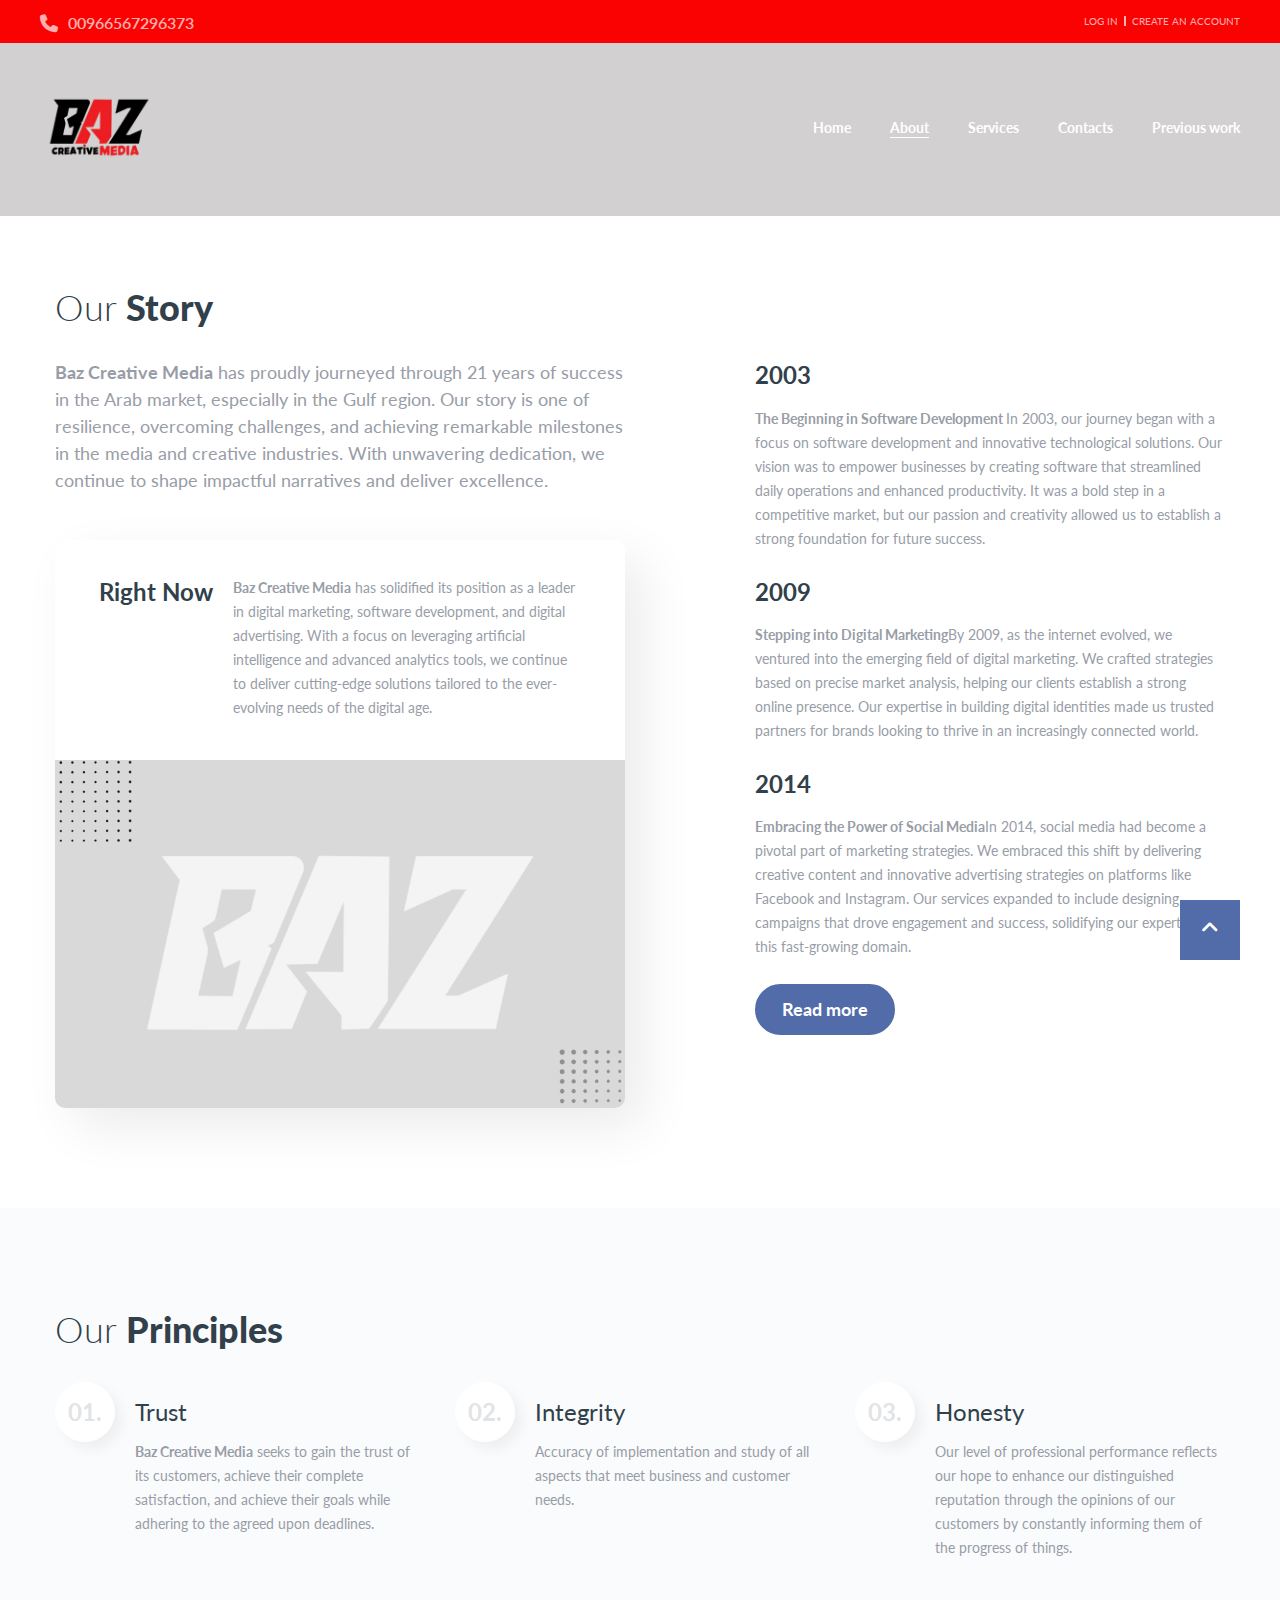
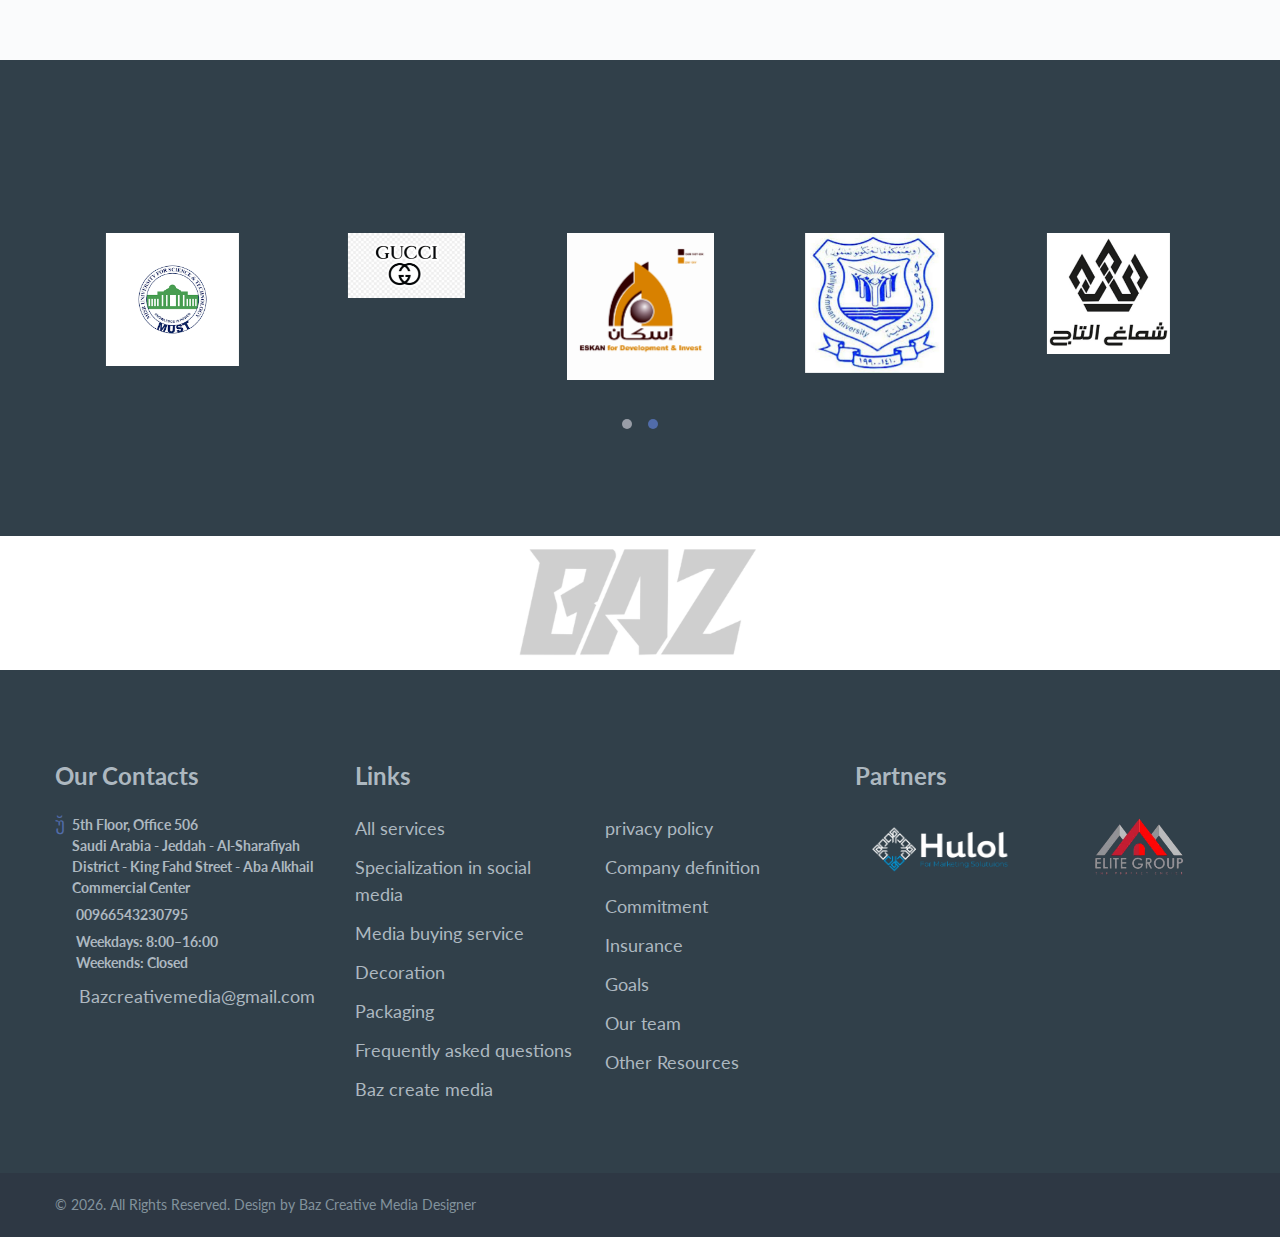
==== commit ebbf389f: "about.html" ====
--- a/about.html
+++ b/about.html
@@ -2,7 +2,10 @@
 <html class="wide wow-animation" lang="en">
 
 <head>
-  <title>About</title>
+  <title>أفضل شركة تسويق إلكتروني - باز كرييتف ميديا</title>
+<meta name="description" content="أفضل شركة تسويق إلكتروني تقدم خدمات احترافية تشمل تحسين محركات البحث، إدارة حملات السوشيال ميديا، الإعلانات المدفوعة على جوجل وفيسبوك، تصميم المواقع، كتابة المحتوى الإبداعي، تطوير استراتيجيات التسويق الرقمي، وتحليل البيانات لتحسين الأداء وزيادة المبيعات. باز كرييتف ميديا هي الاختيار الأفضل لخدمات التسويق الرقمي والدعاية.">
+<meta name="keywords" content="inspiration,trending,creative,ideas,التسويق الإلكتروني, باز كرييتف ميديا, خدمات رقمية, تحسين محركات البحث, إدارة السوشيال ميديا, إعلانات جوجل, التسويق عبر إنستغرام, تسويق الفيديو, تصميم المواقع, كتابة المحتوى الإبداعي, إدارة الحملات الإعلانية, الدعاية الرقمية, الإعلانات الممولة, التسويق بالمحتوى, تصميم الشعارات, إعلانات يوتيوب, تصميم تطبيقات, التسويق عبر البريد الإلكتروني, تحسين الأداء الرقمي, تحسين التواجد الرقمي, تحليل البيانات, استراتيجيات التسويق الرقمي, إنشاء محتوى رقمي مبتكر, إعلانات العلامات التجارية, إعلانات البحث, الإعلانات التفاعلية, إدارة صفحات التواصل الاجتماعي, بناء الهوية الرقمية, تصميم الإعلانات, تحسين تجربة المستخدم, استراتيجيات العلامة التجارية, تصميم واجهات المستخدم, تطوير المشاريع الرقمية, التسويق عبر لينكدإن, الأدوات التسويقية الحديثة, التسويق عبر الواتساب, خطط التسويق الرقمي, إدارة المحتوى التسويقي, إعلانات الفيديو, استشارات تسويقية, الحملات التسويقية الناجحة, الترويج الرقمي, خدمات التصميم, زيادة الوعي الرقمي, كتابة المحتوى المؤثر, إدارة الحملات الناجحة, الإعلان عبر الشبكات الاجتماعية, تحسين السمعة الرقمية, التسويق العصري, ترويج المنتجات, التسويق الإلكتروني الشامل, تطوير استراتيجيات الأعمال, الإعلانات الديناميكية, أدوات التحليل الرقمي, خدمات الإعلان الشاملة, الإعلانات الذكية, الحملات التسويقية الذكية, تحسين محركات البحث, خدمات العلاقات العامة, تسويق المنتجات الرقمية, تسويق الأعمال, زيادة المبيعات الرقمية, تصميم صفحات الهبوط, إدارة العلامات التجارية, تصميم الموشن جرافيك, إعلانات الهواتف الذكية, تحليل الأداء الرقمي, استراتيجيات التواصل الرقمي, المحتوى التسويقي المؤثر, التسويق المتكامل, تحسين الأداء التسويقي, بناء العلامة التجارية, خدمات الإعلانات المحلية, الإعلانات الإبداعية, استراتيجية التسويق الرقمي, إدارة الحملات الناجحة, الأدوات التسويقية الحديثة, الإعلانات التفاعلية.">
+
   <meta charset="utf-8">
   <meta name="viewport" content="width=device-width, height=device-height, initial-scale=1.0">
   <meta http-equiv="X-UA-Compatible" content="IE=edge">
@@ -32,6 +35,17 @@
 </head>
 
 <body>
+  <!-- Google Tag Manager (noscript) -->
+<noscript><iframe src="https://www.googletagmanager.com/ns.html?id=GTM-PBQ2XQJ4"
+height="0" width="0" style="display:none;visibility:hidden"></iframe></noscript>
+<!-- End Google Tag Manager (noscript) -->
+  <!-- Google Tag Manager -->
+<script>(function(w,d,s,l,i){w[l]=w[l]||[];w[l].push({'gtm.start':
+new Date().getTime(),event:'gtm.js'});var f=d.getElementsByTagName(s)[0],
+j=d.createElement(s),dl=l!='dataLayer'?'&l='+l:'';j.async=true;j.src=
+'https://www.googletagmanager.com/gtm.js?id='+i+dl;f.parentNode.insertBefore(j,f);
+})(window,document,'script','dataLayer','GTM-PBQ2XQJ4');</script>
+<!-- End Google Tag Manager -->
   <div class="ie-panel"><a href="http://windows.microsoft.com/en-US/internet-explorer/"><img
         src="images/ie8-panel/warning_bar_0000_us.jpg" height="42" width="820"
         alt="You are using an outdated browser. For a faster, safer browsing experience, upgrade for free today."></a>
@@ -102,6 +116,8 @@
                       <li class="rd-nav-item"><a class="rd-nav-link" href="services.html">Services</a>
                       </li>
                       <li class="rd-nav-item"><a class="rd-nav-link" href="contacts.html">Contacts</a>
+                      </li>
+                       <li class="rd-nav-item"><a class="rd-nav-link" href="https://rebrand.ly/bazcm">Previous work</a>
                       </li>
                     </ul>
                   </div>
@@ -410,6 +426,14 @@
   <div class="snackbars" id="form-output-global"></div>
   <script src="js/core.min.js"></script>
   <script src="js/script.js"></script>
+  <script async src="https://www.googletagmanager.com/gtag/js?id=G-YKJ308R0FS"></script>
+<script>
+  window.dataLayer = window.dataLayer || [];
+  function gtag(){dataLayer.push(arguments);}
+  gtag('js', new Date());
+
+  gtag('config', 'G-YKJ308R0FS');
+</script>
 </body>
 
-</html>+</html>
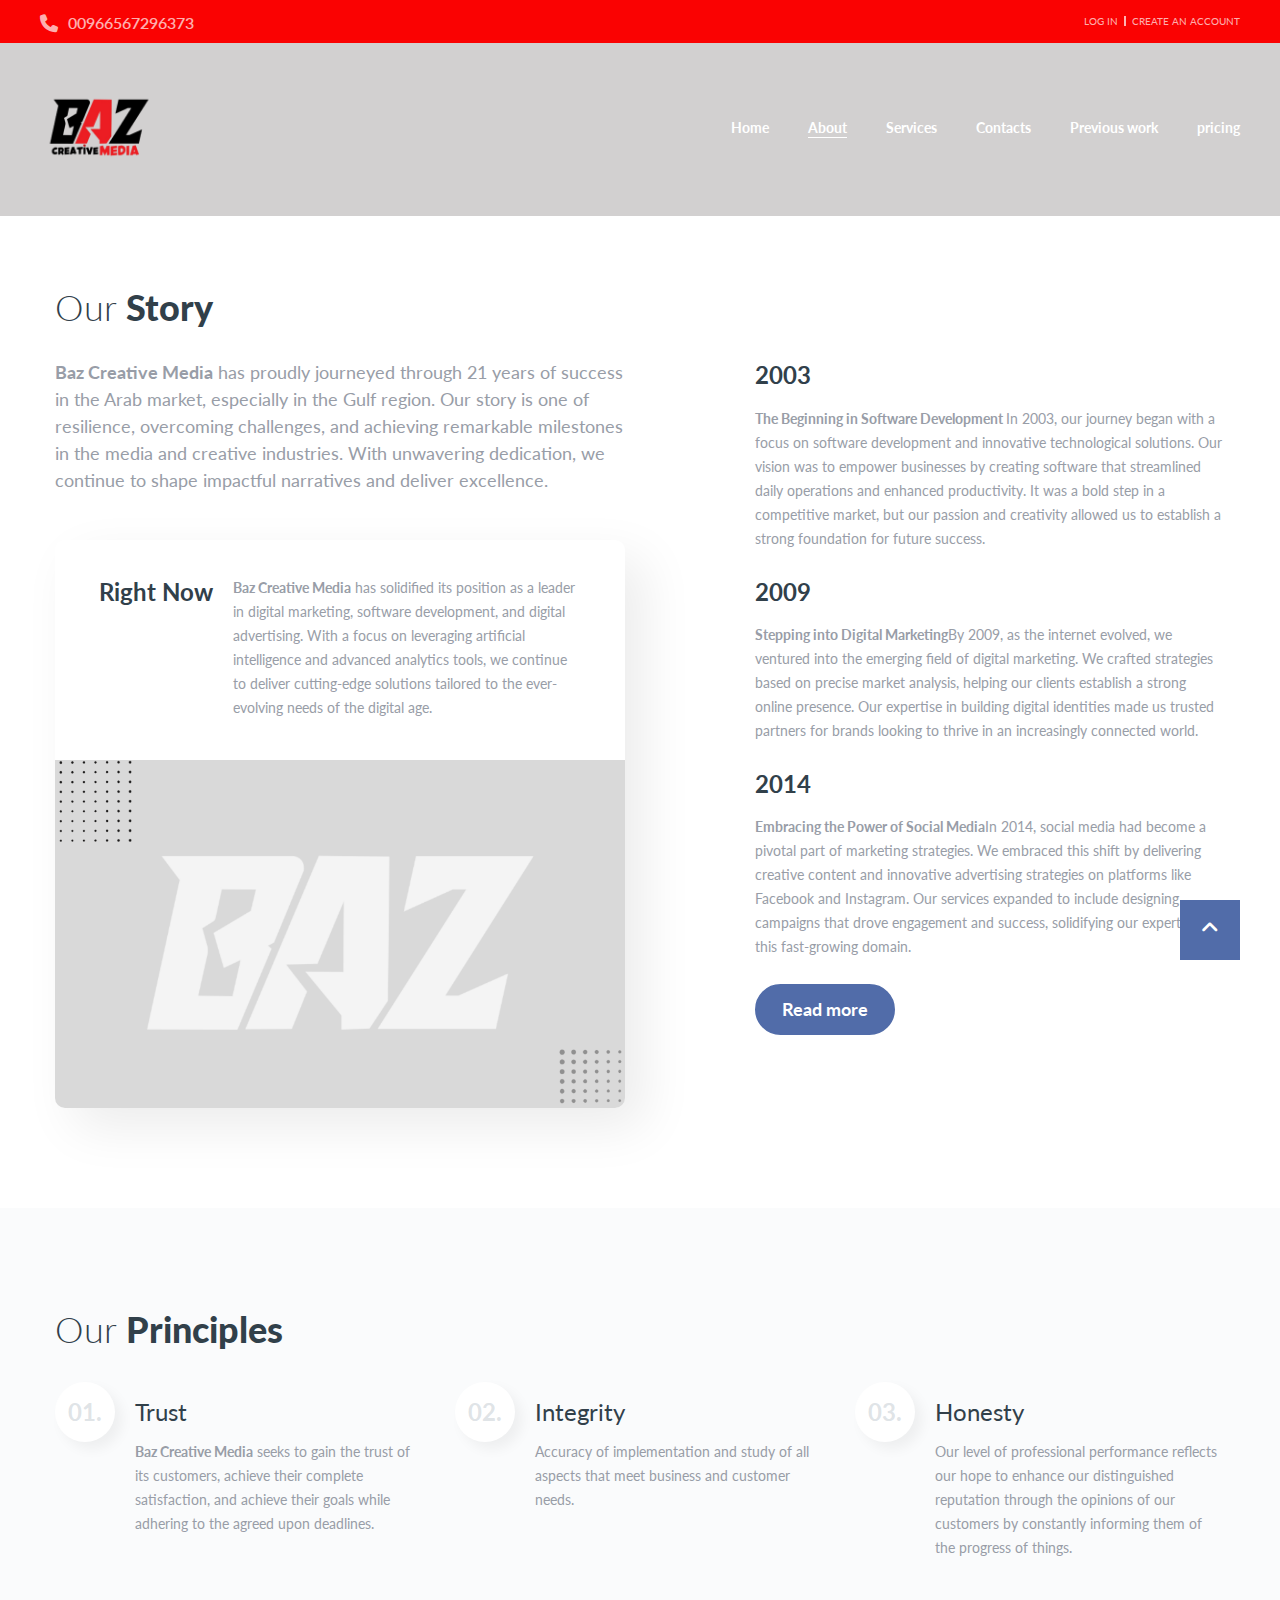
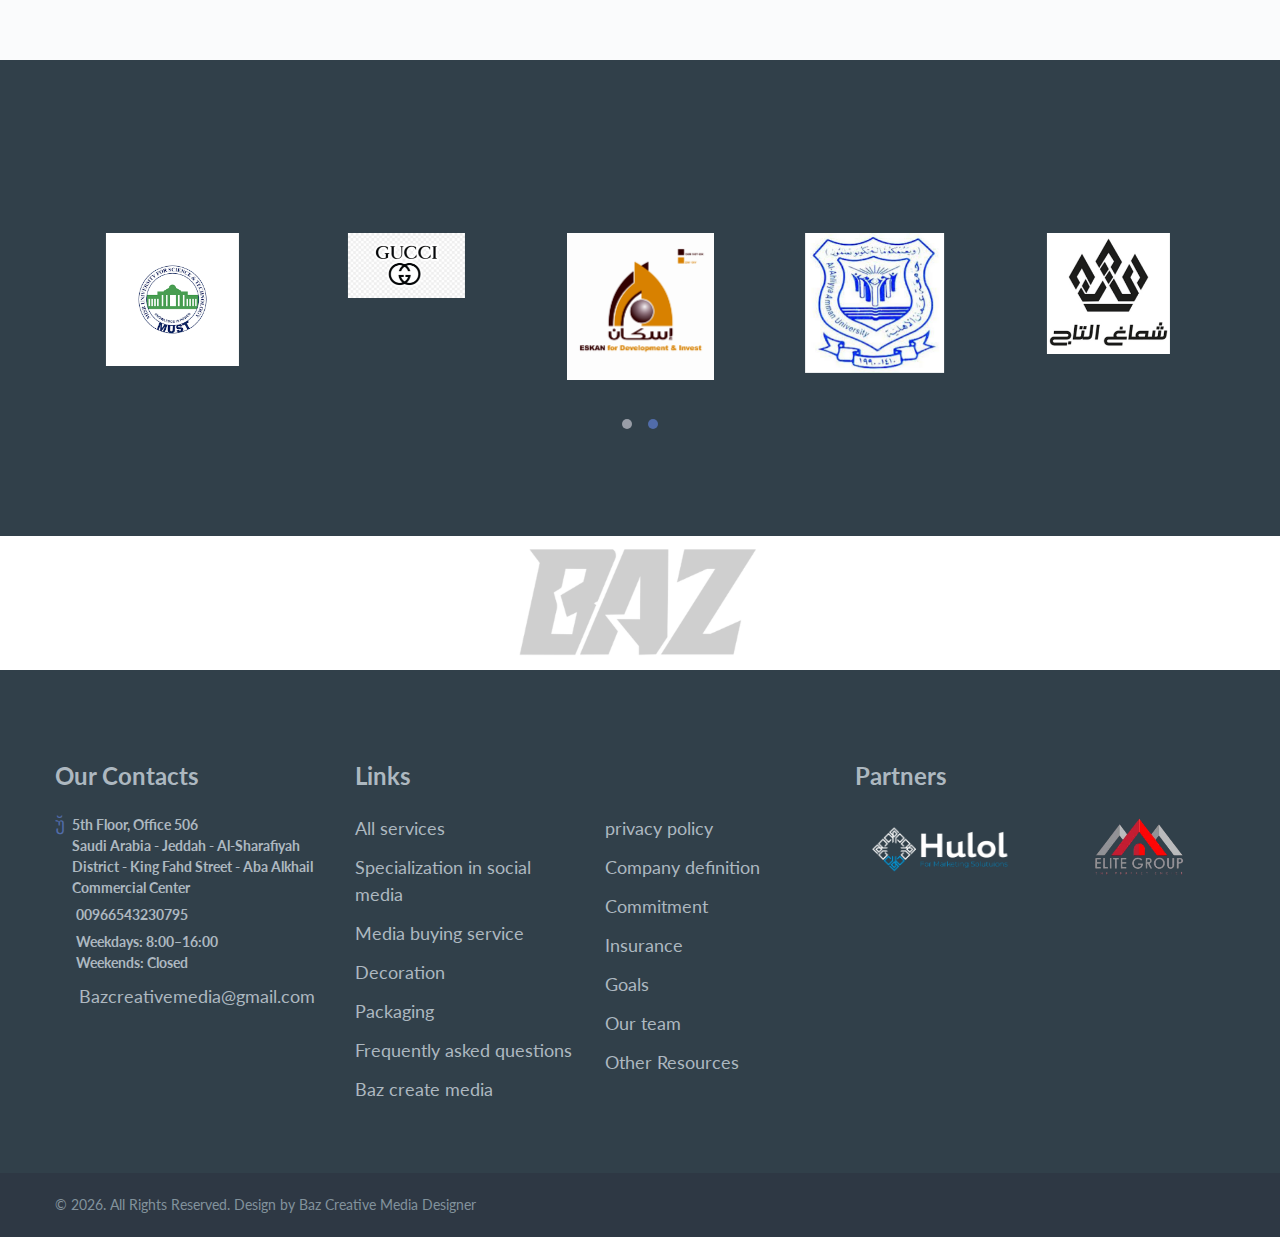
==== commit 660d5953: "about.html" ====
--- a/about.html
+++ b/about.html
@@ -118,6 +118,8 @@
                       <li class="rd-nav-item"><a class="rd-nav-link" href="contacts.html">Contacts</a>
                       </li>
                        <li class="rd-nav-item"><a class="rd-nav-link" href="https://rebrand.ly/bazcm">Previous work</a>
+                      </li>
+                          <li class="rd-nav-item"><a class="rd-nav-link" href="pricing.html">pricing</a>
                       </li>
                     </ul>
                   </div>
